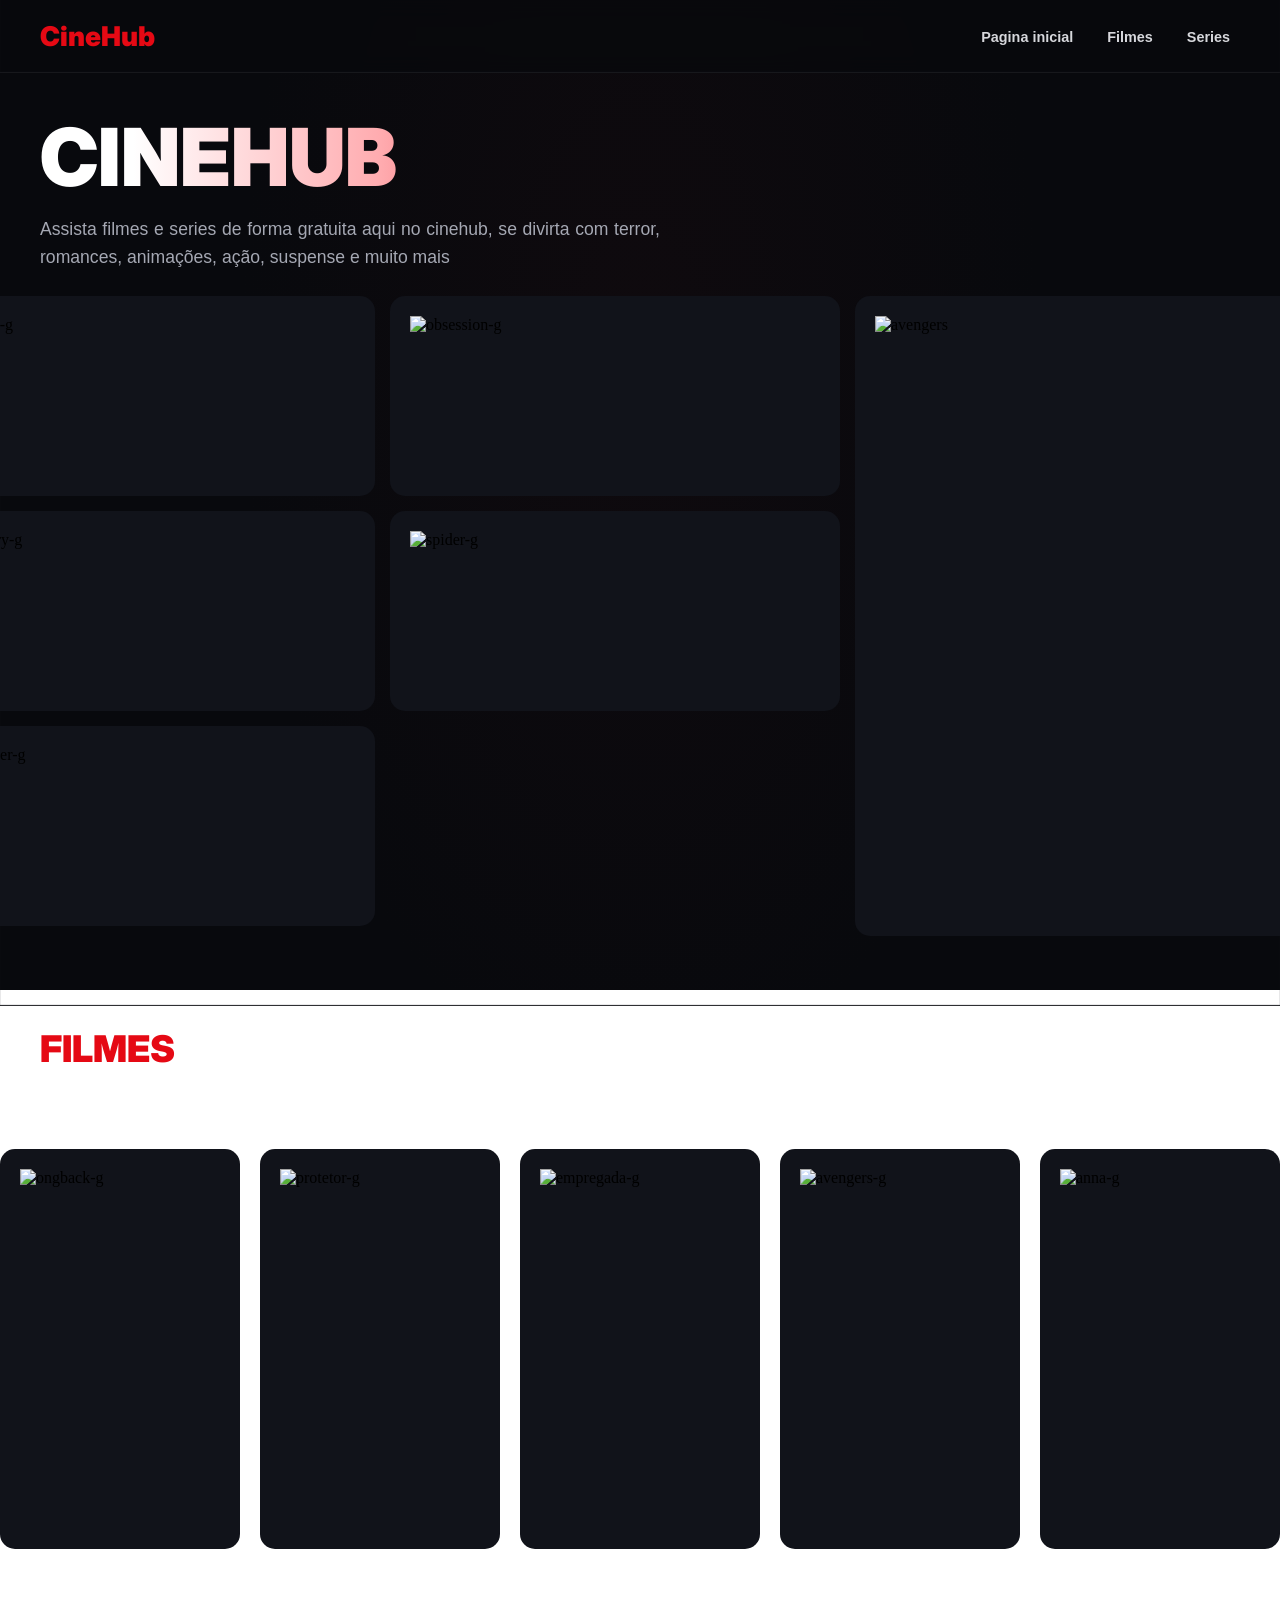
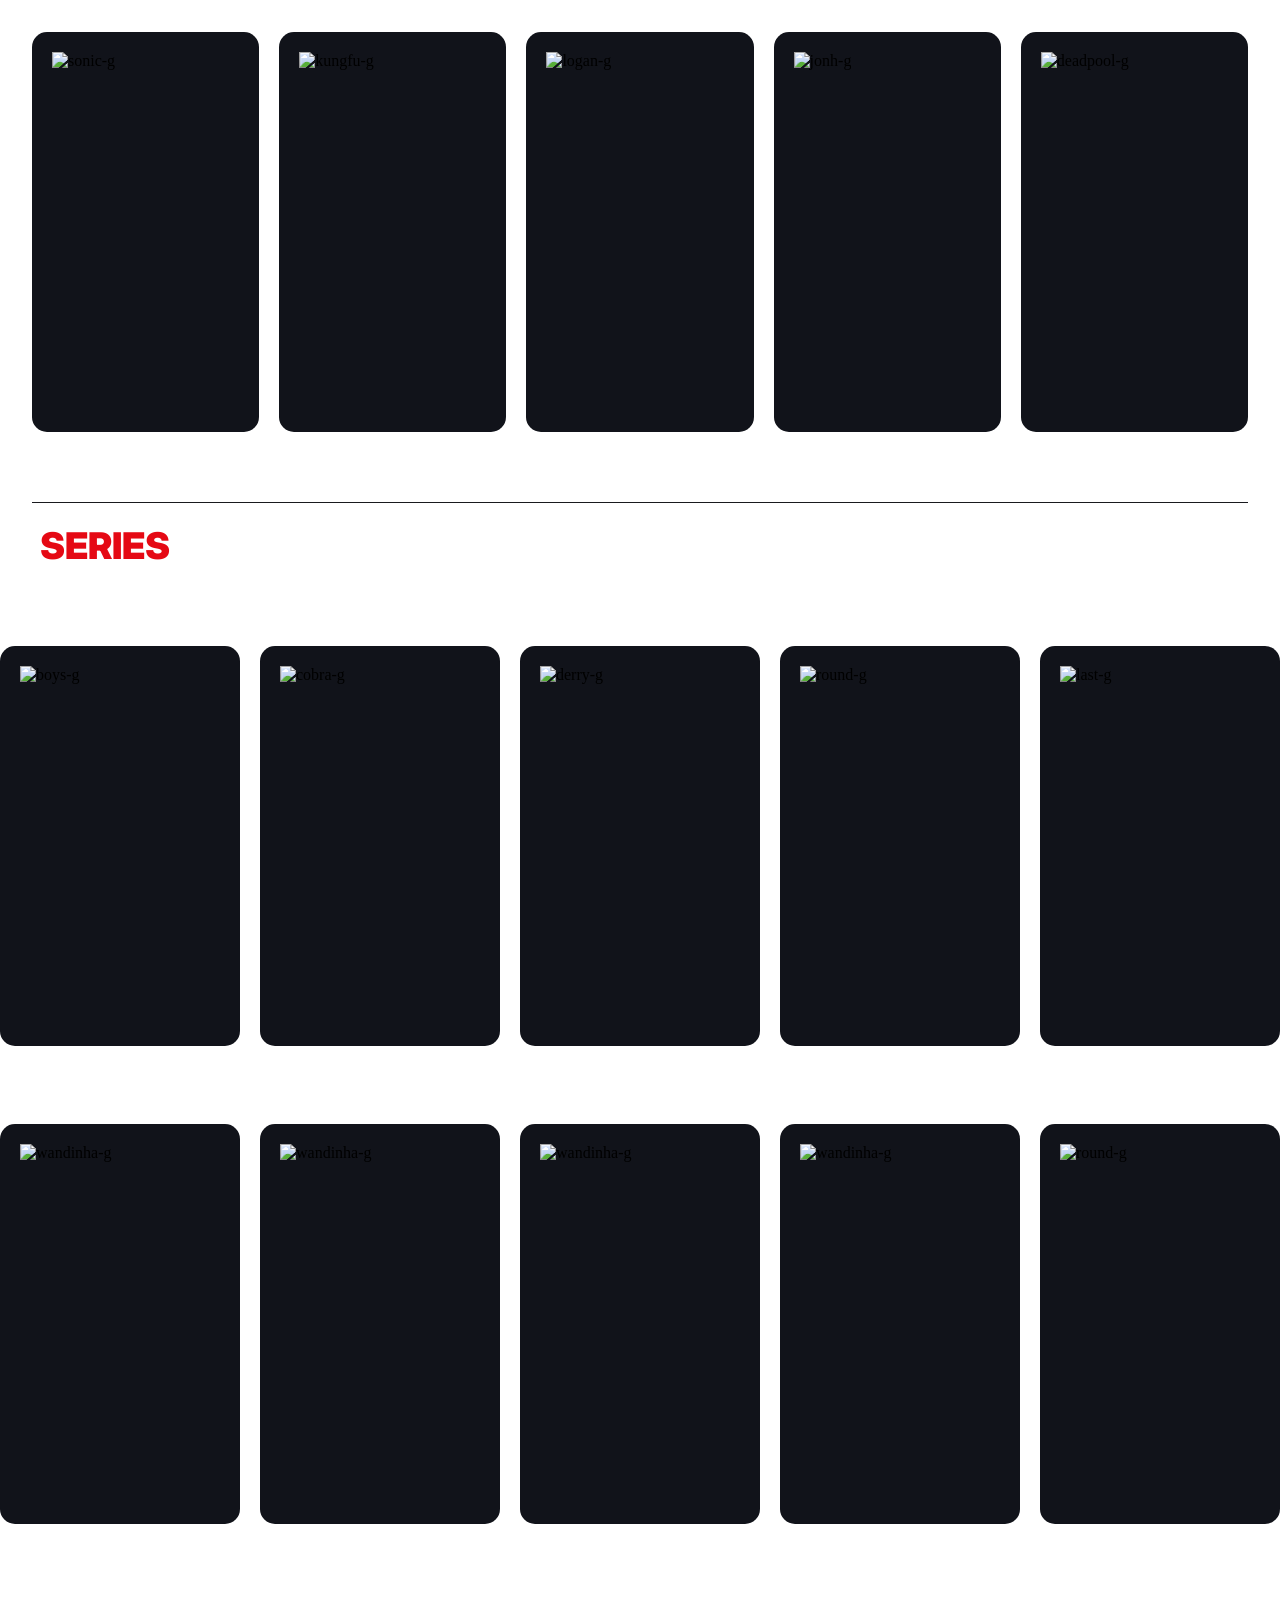
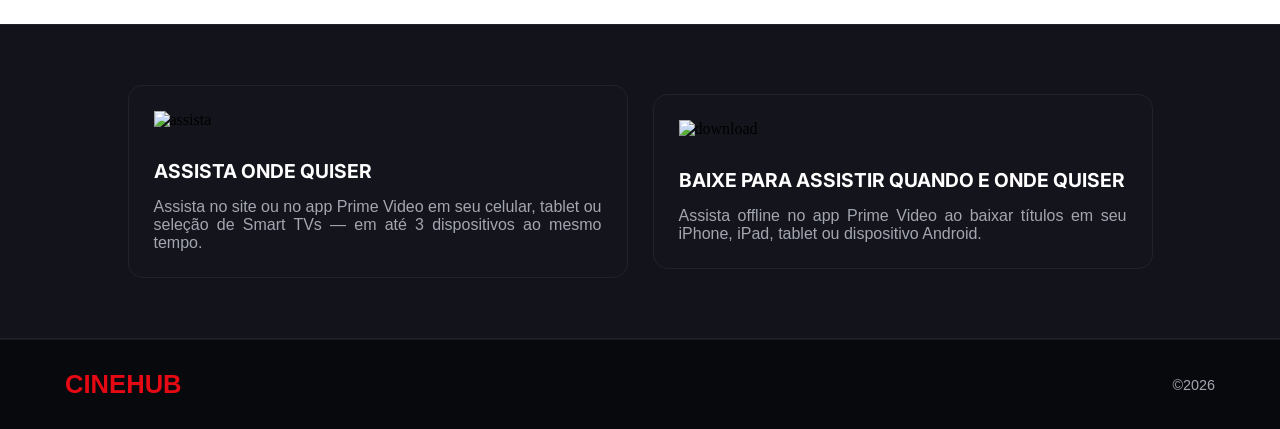
==== index.html @ c5df3b51 "muitos" ====
<!DOCTYPE html>
<html lang="pt-br">
<head>
    <meta charset="UTF-8">
    <meta name="viewport" content="width=device-width, initial-scale=1.0">
    <title>Cinehub | Filmes e Séries</title>
    <link rel="stylesheet" href="estilo/style.css">
</head>
<body>
    <header>
        <div>
            <p>CineHub</p>
            <nav>
                <a href="index.html">Pagina inicial</a>
                <a href="filme/filme.html" target="_blank">Filmes</a>
                <a href="serie/serie.html" target="_blank">Series</a>
            </nav>
        </div>
    </header>

            <div class="contain-ti">
                <h1>CINEHUB</h1>
                <p>Assista filmes e series de forma gratuita aqui no cinehub, se divirta com terror, romances, animações, ação, suspense e muito mais<p>
            </div>

            <div class="ge">

                <div class="imge">
                    <div class="contain-div">
                        <div class="contain-img">
                            
                                <div class="img">
                                    <img src="" alt="spider-g">
                                </div>
        
                                <div class="img">
                                    <img src="" alt="obsession-g">
                                </div>

                        </div>
            
                        <div class="contain-img">

                                <div class="img">
                                    <img src="" alt="it-derry-g">
                                </div>
                                
                                <div class="img">
                                    <img src="" alt="spider-g">
                                </div>
                        </div>

                        <div class="contain-img">

                                <div class="img">
                                    <img src="" alt="stranger-g">
                                </div>

                        </div>
                    </div>
                    
                    <div class="ave">

                            <div class="ave-g">
                                <img src="" alt="avengers">
                            </div>

                    </div>
                </div>
            </div>
        
    <h2 class="titulo">FILMES</h2>
    <h2>NOVOS ADICIONADOS</h2>

    <div class="img-add">
            <div class="zo-img">
                <img src="" alt="ongback-g">
            </div>

            <div class="zo-img">
                    <img src="" alt="protetor-g">
            </div>

            <div class="zo-img">
                    <img src="" alt="empregada-g">
            </div>

            <div class="zo-img">
                    <img src="" alt="avengers-g">
            </div>

            <div class="zo-img">
                    <img src="" alt="anna-g">
            </div>
    </div>

    <h2>MAIS ASSISTIDOS</h2>

    <div class="img-add" id="traco">

            <div class="zo-img">
                <img src="" alt="sonic-g">
            </div>
            
            <div class="zo-img">
                <img src="" alt="kungfu-g">
            </div>

            <div class="zo-img">            
                <img src="" alt="logan-g">
            </div>

            <div class="zo-img">
                <img src="" alt="jonh-g">
            </div>

            <div class="zo-img">            
                <img src="" alt="deadpool-g">
            </div>

    </div>

    <h2 class="titulo">SERIES</h2>

    <h2>NOVOS ADICIONADOS</h2>

    <div class="img-add">

            <div class="zo-img">
                <img src="" alt="boys-g">
            </div>
            
            <div class="zo-img">
                <img src="" alt="cobra-g">
            </div>

            <div class="zo-img">
                <img src="" alt="derry-g"">
            </div>
            
            <div class="zo-img">
                <img src="" alt="round-g">
            </div>

            <div class="zo-img">
                <img src="" alt="last-g">
            </div>
       
    </div>

    <h2>MAIS ASSISTIDOS</h2>

    <div class="img-add">

            <div class="zo-img">            
                <img src="" alt="wandinha-g">
            </div>

            <div class="zo-img">
                <img src="" alt="wandinha-g">
            </div>

            <div class="zo-img">            
                    <img src="" alt="wandinha-g">
            </div>

            <div class="zo-img">
                    <img src="" alt="wandinha-g">
            </div>

            <div class="zo-img">
                    <img src="" alt="round-g">
            </div>

    </div>
        <div class="ge-info">
            <div class="div-info">
                <img src="" alt="assista">
            
                <h2>ASSISTA ONDE QUISER</h2>
                <p>Assista no site ou no app Prime Video em seu celular, tablet ou seleção de Smart TVs — em até 3 dispositivos ao mesmo tempo.</p>
            </div>

            <div class="div-info">
                <img src="" alt="download">

                <h2>BAIXE PARA ASSISTIR QUANDO E ONDE QUISER</h2>
                <p>Assista offline no app Prime Video ao baixar títulos em seu iPhone, iPad, tablet ou dispositivo Android.</p>
            </div>
        </div>

    <footer>
        <p>CINEHUB</p>
        <p class="copy">&copy;2026</p>
    </footer>
    </body>
    </html>
---- estilo/style.css ----
@charset "utf";

@import url('https://fonts.googleapis.com/css2?family=Inter:wght@400;500;600;700;800;900&display=swap');

@font-face{
    font-family: "Demo";
    src: url(../fontes/WOX-Striped_Triple_Demo.otf) format(opentype);
    font-weight: bold;
    font-style: normal;
}

:root{
    --cor1: #FFFFFF;
    --cor2: #00000081;
    --cor3: #E50914;
    --cor4: #08090D;
    --cor5: #d6d7dc;;
    --cor6: #08090D;
    --cor7: #191A1E;
    --cor9: #0F0A0E;
    --cor10: #FFABAF;
    --cor11: #A5A8B3;
    --cor12: #11131A;
    --cor13: #08090de6;
    --cor14: #12131B;
    --cor15: #14151C;
    --cor16: #A3A6B0;
    --cor17: #ffffff0f;
    

    --font-inter: 'Inter';
    --font-padrao: Arial, Helvetica, sans-serif;
}

*{
    margin: 0px;
    padding: 0px;
    box-sizing: border-box;
}

body{
    position: relative;
    cursor: pointer;
}

body::before {
    content: "";
    inset: -10%;
    z-index: -1;
    position: fixed;
    background-image: radial-gradient(400px 70% at 50% 40% ,var(--cor9), var(--cor4));
}

header{
    position: sticky;
    top: 0;
    z-index: 100;
    backdrop-filter: blur(10px);
    box-shadow: inset 0px -1px 1px var(--cor7);
    background-color: var(--cor13);
    padding: 20px;
    animation: down 2s ease forwards;
}

@keyframes down {
    0% {
        transform: translateY(-100%);
    }

    100% {
        transform: translateY(1);
    }
}

header div{
    display: flex;
    align-items: center;
    justify-content: flex-start;
}

header p{
    color: var(--cor3);
    font-family: var(--font-inter);
    font-size: 1.7em;
    font-weight: 900;
    margin-left: 20px;
}

nav {
    margin-left: auto;
}

nav a{
    position: relative;
    color: var(--cor5);
    font-family: var(--font-padrao);
    font-size: 0.9em;
    font-weight: bold;
    text-decoration: none;
    padding-bottom: 10px;
    margin-right: 30px;
}

nav a:hover {
    color: var(--cor3);
}

nav a::after {
    position: absolute;
    content: "";
    width: 0;
    height: 1px;
    border: 0;
    bottom: 0;
    left: 0;
    background-color: var(--cor3);
    transition: width 0.3s ease;
}

nav a:hover::after{
    width: 100%;
}

@media (max-width: 600px) {
    header {
        padding: 10px;
    }
    header div {
        flex-direction: column;
        gap: 10px;
    }

    header p {
        margin-left: 0;
        font-size: 1.4em;
    }

    header nav {
        margin: auto;
        display: flex;
        gap: 25px;
        border-bottom: 1px solid var(--cor16);
    }

    header nav a {
        margin-right: 0;
    }

    header nav a::after {
        content: none;
        transition: none;
    }

    header nav a:hover {
        color: var(--cor5);
    }
}

.contain-ti{
    margin-top: 35px;
    margin-left: 40px;
    margin-right: 50px;
    margin-bottom: 25px;
    max-width: 500px;
    max-width: 620px;
    max-height: 400px;
    animation: left 2s ease forwards;
}

@keyframes left {
    0% {
        transform: translateX(-50%);
        opacity: 0;
    }

    100% {
        transform: translateX(1);
        opacity: 1;
    }
}

.contain-ti h1{
    color: var(--cor1);
    font-family: var(--font-inter);
    font-size: 5em;
    font-weight: 900;
    background-image: linear-gradient(to right, var(--cor1) 15%, var(--cor10) 55%, var(--cor3));
    -webkit-background-clip: text;
    background-clip: text;
    color: transparent;
    margin-bottom: 10px;
}

.contain-ti p{
    color: var(--cor11);
    font-family: var(--font-padrao);
    font-size: 1.1em;
    line-height: 1.6em;
    text-align: justify;
}

@media (max-width: 600px) {
    .contain-ti {
        width: 100%;
        padding-top: 25px;
        padding-bottom: 30px;
        padding-left: 15px;
        padding-right: 15px;
        margin: 0;
    }

    .contain-ti h1 {
        font-size: 2.4em;
        background-image: linear-gradient(to right, var(--cor1) 0%, var(--cor10) 30%, var(--cor3));
    }

    .contain-ti p {
        font-size: 1em;
    }
}

.ge{
    display: flex;
    justify-content: center;
    padding-bottom: 70px;
    box-shadow: inset 0px -1px 1px var(--cor7);
}

.imge{
    align-items: flex-start;
    display: flex;
    gap: 15px;
    background-color: transparent;
}

.contain-div {
    display: flex;
    flex-direction: column;
    gap: 15px;
}

.contain-img{
    display: flex;   
    gap: 15px;
}

.contain-img .img {
    background-color: var(--cor12);
    width: 450px;
    height: 200px;
    border-radius: 15px;
    padding: 20px;
}

.ave-g {
    background-color: var(--cor12);
    width: 500px;
    height: 640px;
    border-radius: 15px;
    padding: 20px;
}

@media (max-width: 600px) {
    .ge {
        display: flex;
        justify-content: center;
    }

    .imge {
        align-items: center;
        justify-content: center;
        flex-direction: column;
        gap: 15px;
    }

    .contain-div {
        gap: 10px;
    }

    .contain-img {
        gap: 10px;
    }

    .contain-img .img {
        width: 220px;
    }

    .ave-g {
        width: 450px;
        height: 270px;
    }
}

.titulo{
    color: var(--cor3);
    font-family: var(--font-inter);
    font-size: 2.3em;
    font-weight: 900;
    margin-top: 20px;
    margin-right: 20px;
    margin-left: 40px;
}

h2{
    color: var(--cor1);
    font-family: var(--font-inter);
    font-size: 1.7em;
    margin-top: 25px;
    margin-bottom: 0px;
    margin-left: 40px;
}

.img-add{
    display: flex;
    justify-content: center;
    gap: 20px;
    margin-top: 20px;
}

.uni {
    justify-content: flex-start;
    margin-left: 45px;
    margin-right: 45px;
    padding-bottom: 50px;
}

#traco {
    width: 95%;
    margin: auto;
    border-bottom: 1px solid var(--cor7);
    padding-top: 25px;
    padding-bottom: 70px;
}

.zo-img {
    background-color: var(--cor12);
    width: 270px;
    height: 400px;
    border-radius: 15px;
    padding: 20px;
    transition: transform 0.3s ease;
}

.zo-img:hover {
    transform: translate(0%, -2%) scale(102%);
    box-shadow: 0px 0px 15px var(--cor2);
}

.ge-info{
    background-color: var(--cor14);
    display: flex;
    flex-wrap: nowrap;
    align-items: center;
    justify-content: center;
    gap: 25px;
    margin-top: 100px;
    padding-top: 60px;
    padding-bottom: 60px;
    border-top: 1px solid var(--cor17);
    border-bottom: 1px solid var(--cor17);
}

.div-info{
    background-color: var(--cor15);
    display: block;
    width: 500px;
    border: 1.5px solid var(--cor17);
    border-radius: 15px;
    padding: 25px;
}

.div-info img{
    display: block;
    margin: auto;
}

.div-info  h2{
    color: var(--cor1);
    font-family: var(--font-inter);
    font-size: 1.2em;
    text-align: left;
    margin-top: 30px;
    margin-bottom: 15px;
    margin-left: 0px;
}

.div-info p{
    color: var(--cor16);
    font-family: var(--font-padrao);
    text-align: justify;
}

@media (max-width: 600px) {
    .titulo {
        font-size: 1.5em;
        margin-left: 15px;
    }

    h2 {
        font-size: 1.2em;
        margin-left: 15px;
    }

    .rolagem {
        display: flex;
        gap: 20px;
        justify-content: flex-start;
        overflow-x: auto;
        scrollbar-width: none;
        margin-left: 20px;
        margin-right: 20px;
    }

    .zo-img {
        width: 220px;
        height: 350px;
        transition: none;
        flex-shrink: 0;
    }

    .zo-img:hover {
        transform: none;
        box-shadow: none;
    }

    .ge-info {
        flex-direction: column;
        padding-top: 40px;
        padding-bottom: 40px;
        gap: 15px;
    }

    .div-info {
        width: 100%;
        border-radius: 0;
    }

    .uni {
        margin-left: 0;
        margin-right: 0;
    }
}

footer{
    background-color: var(--cor6);
    border-top: 1px solid var(--cor7);
    display: flex;
    align-items: center;
    padding: 30px;
    padding-left: 65px;
    padding-right: 65px;
}

footer p{
    color: var(--cor3);
    text-align: left;
    font-family: var(--font-padrao);
    font-weight: 900;
    font-size: 1.6em;
}

footer .copy{
    color: var(--cor16);
    font-weight: normal;
    font-size: 0.9em;
    margin-left: auto;
}
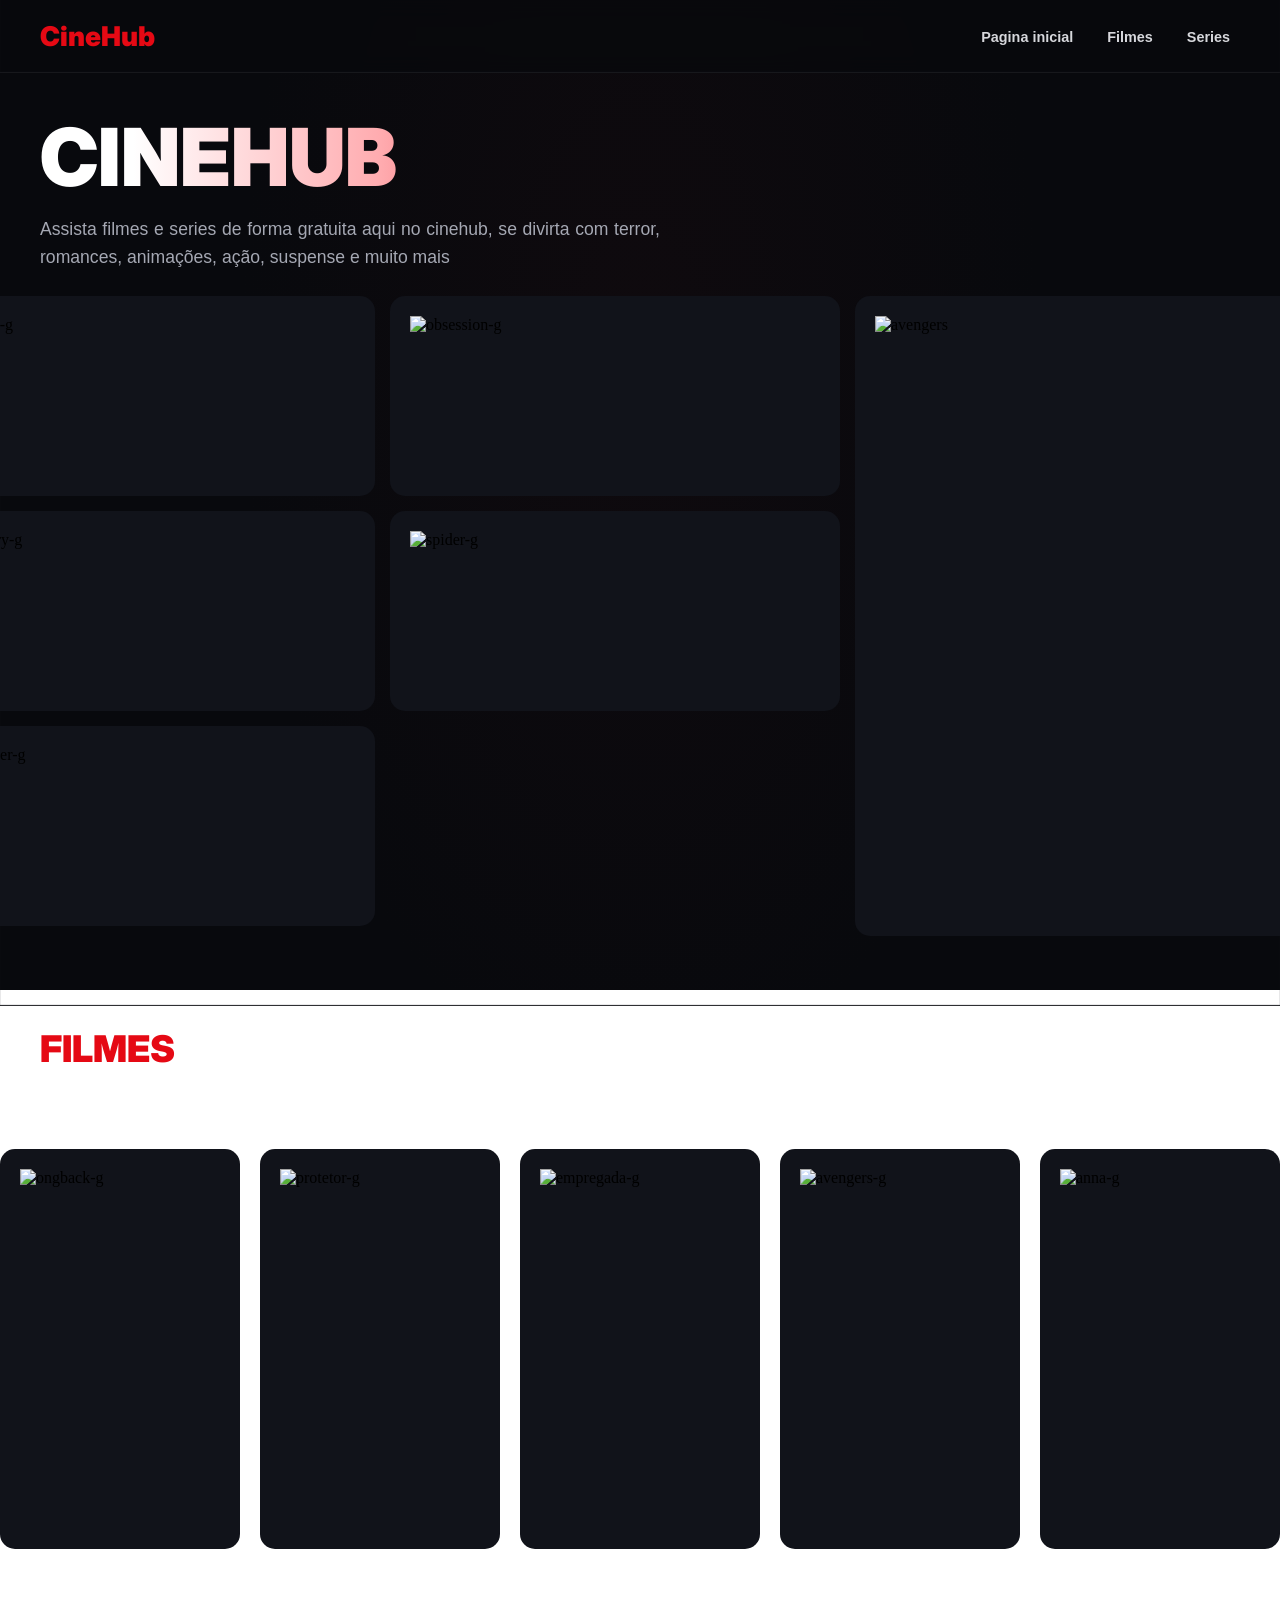
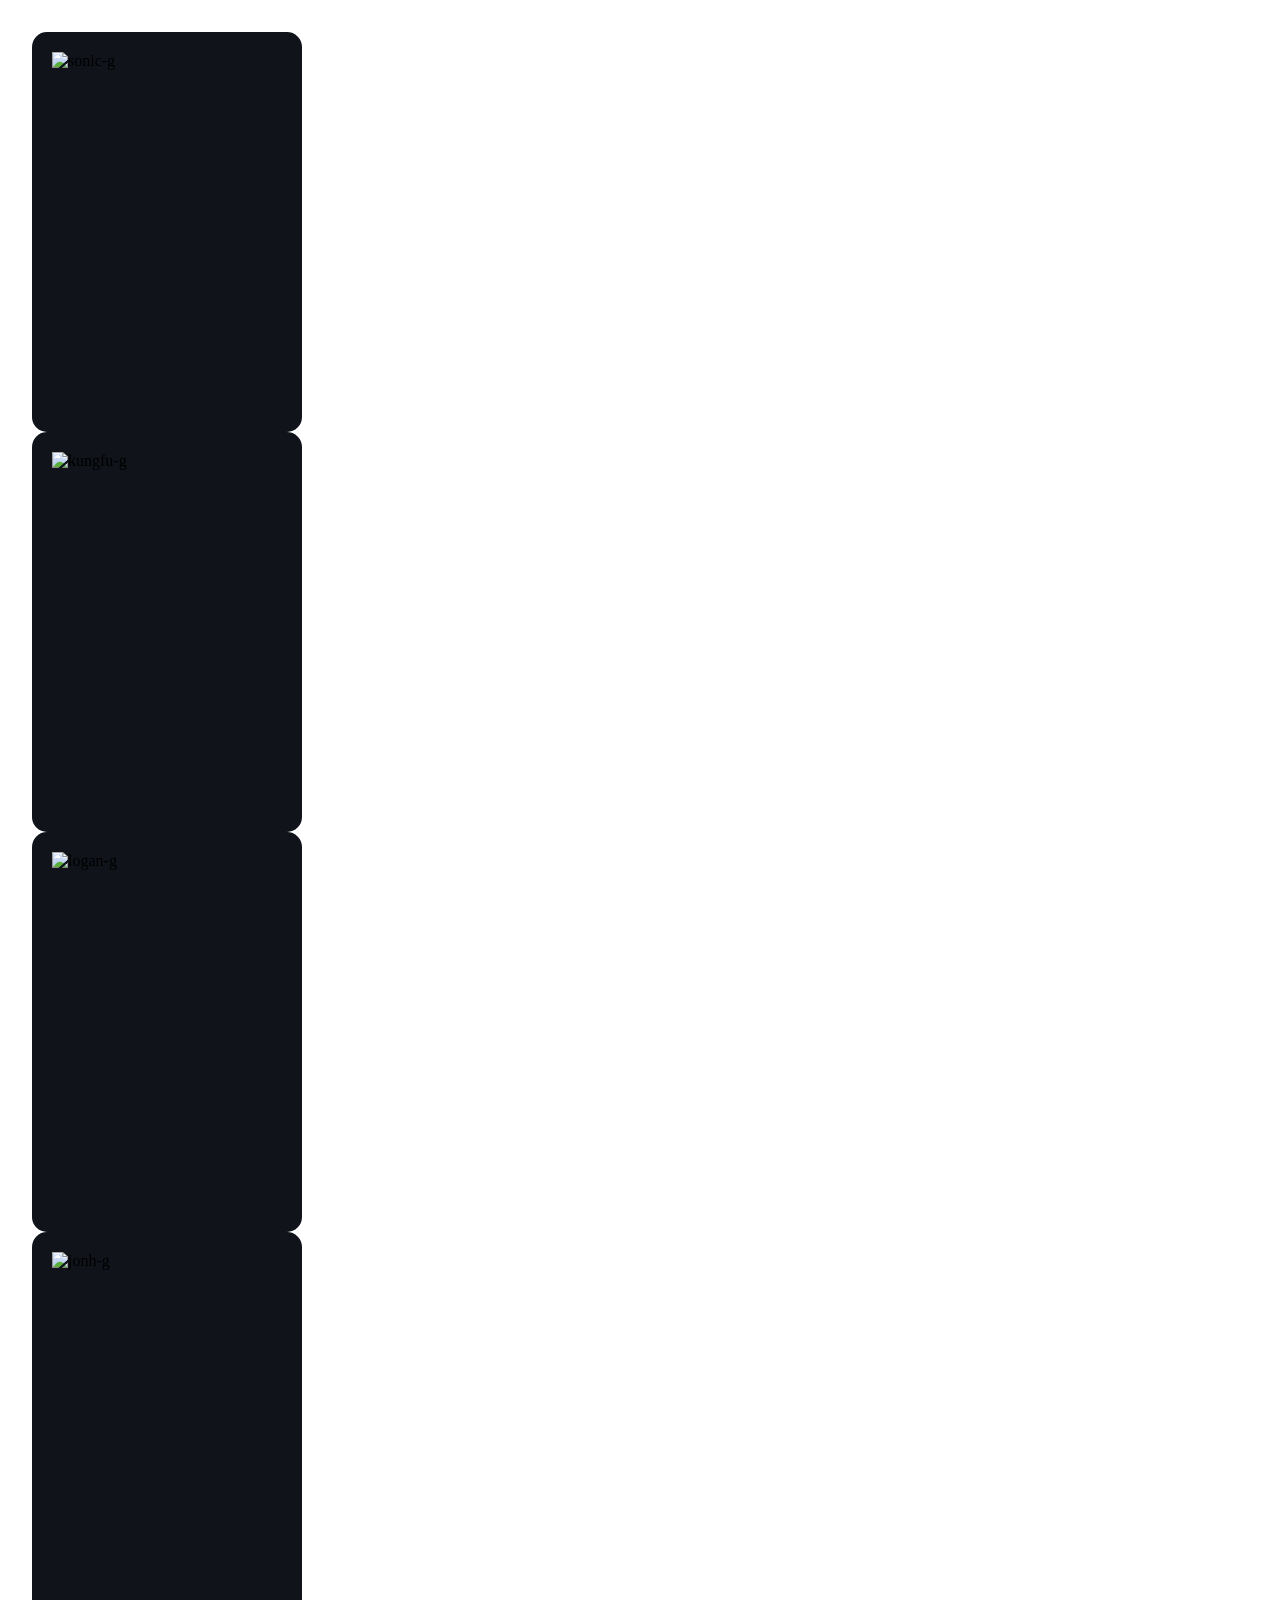
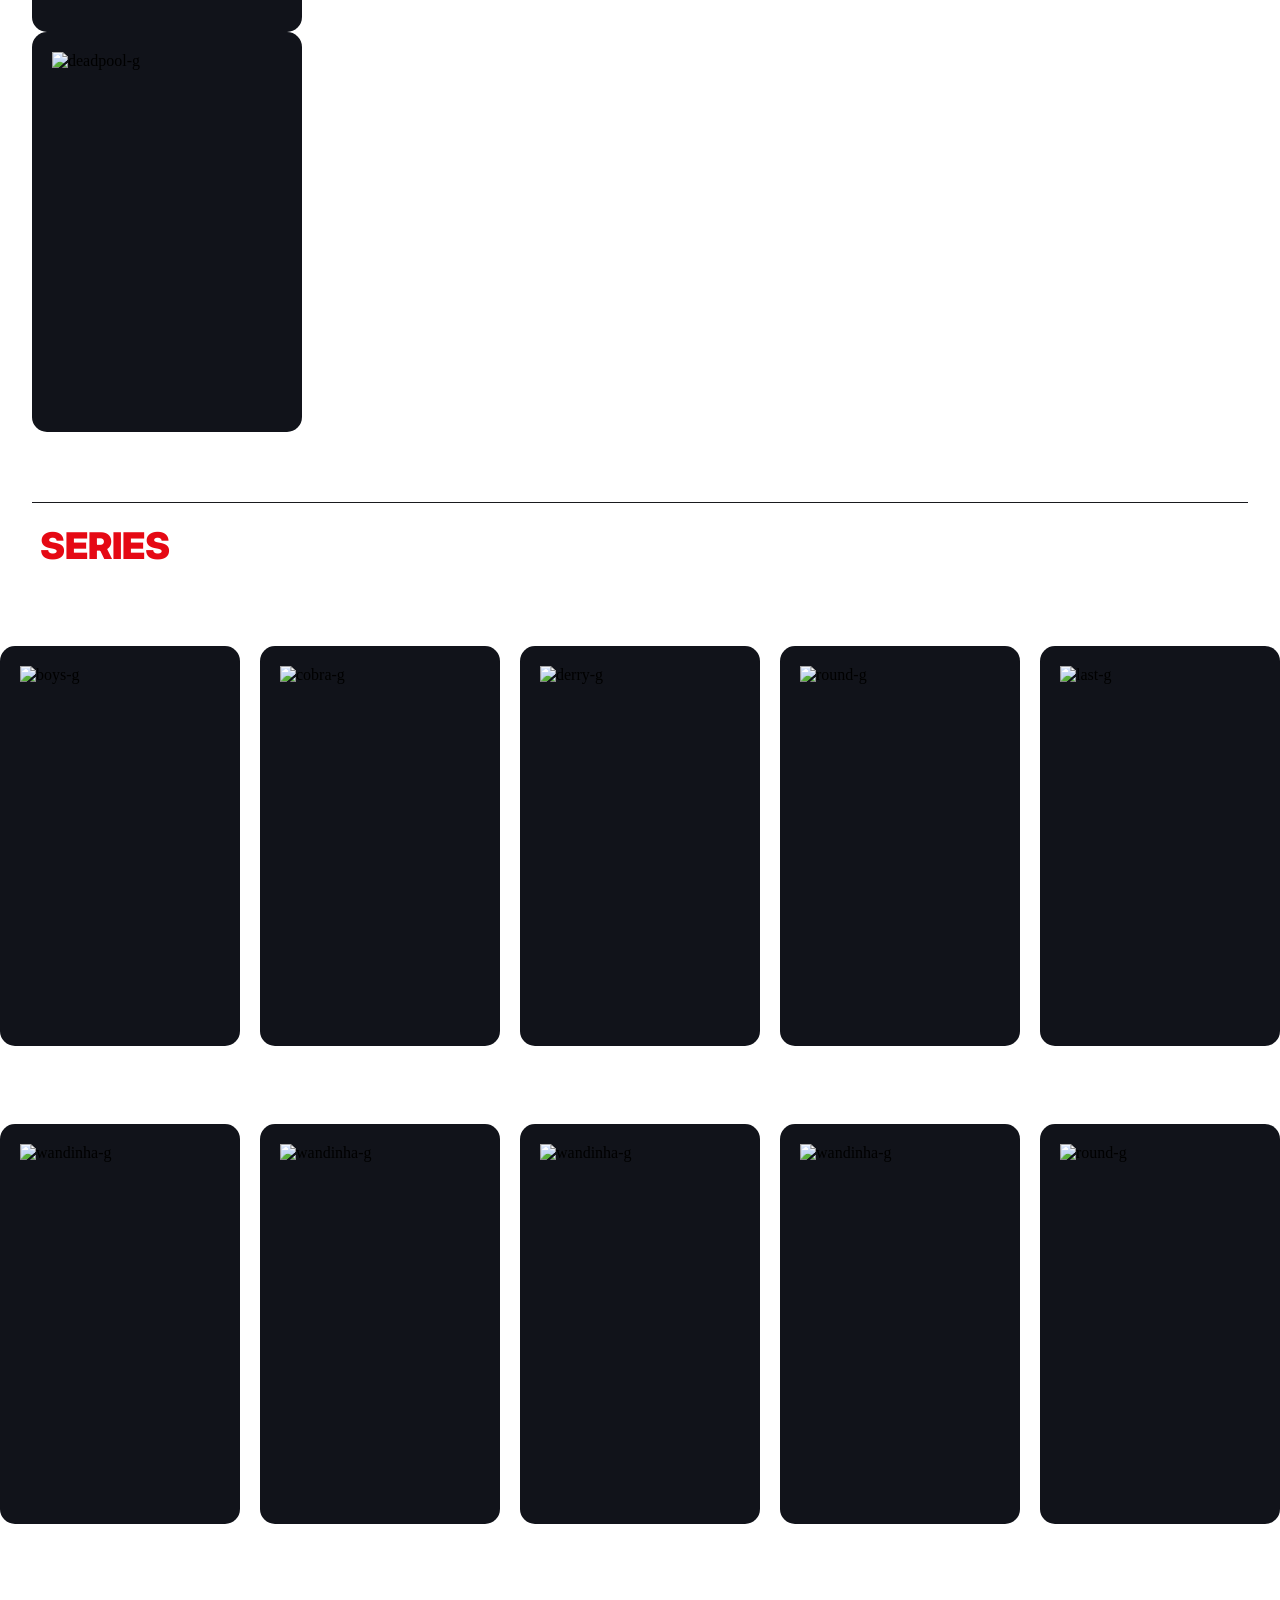
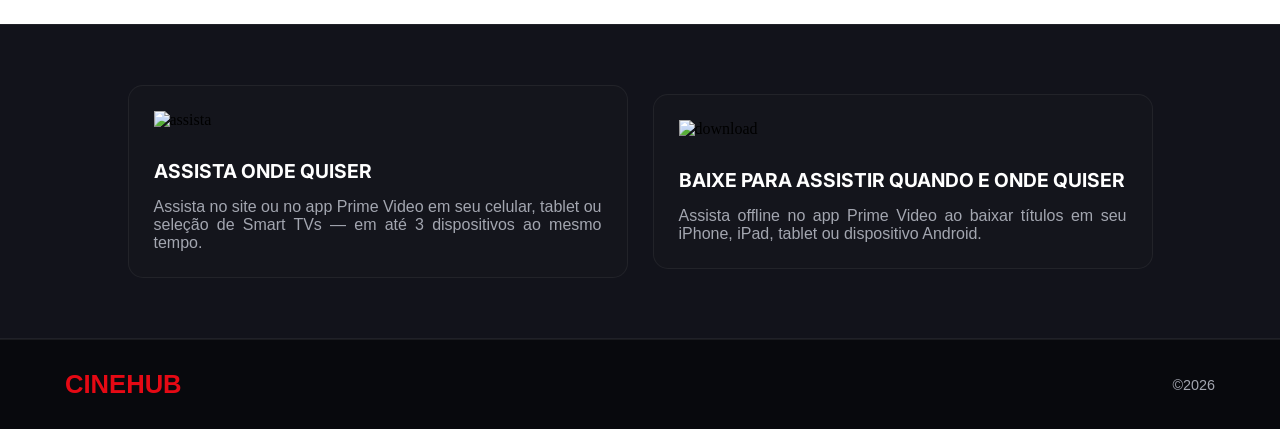
==== commit 6f047189: "rolagem" ====
--- a/index.html
+++ b/index.html
@@ -72,105 +72,103 @@
     <h2 class="titulo">FILMES</h2>
     <h2>NOVOS ADICIONADOS</h2>
 
-    <div class="img-add">
-            <div class="zo-img">
-                <img src="" alt="ongback-g">
-            </div>
+    <section class="rolagem">
+        <div class="img-add">
+                <div class="zo-img">
+                    <img src="" alt="ongback-g">
+                </div>
 
-            <div class="zo-img">
-                    <img src="" alt="protetor-g">
-            </div>
+                <div class="zo-img">
+                        <img src="" alt="protetor-g">
+                </div>
 
-            <div class="zo-img">
-                    <img src="" alt="empregada-g">
-            </div>
+                <div class="zo-img">
+                        <img src="" alt="empregada-g">
+                </div>
 
-            <div class="zo-img">
-                    <img src="" alt="avengers-g">
-            </div>
+                <div class="zo-img">
+                        <img src="" alt="avengers-g">
+                </div>
 
-            <div class="zo-img">
-                    <img src="" alt="anna-g">
-            </div>
-    </div>
+                <div class="zo-img">
+                        <img src="" alt="anna-g">
+                </div>
+        </div>
+    </section>
 
     <h2>MAIS ASSISTIDOS</h2>
 
-    <div class="img-add" id="traco">
+    <section class="rolagem
+        <div class="img-add" id="traco">
+                <div class="zo-img">
+                    <img src="" alt="sonic-g">
+                </div>
+        
+                <div class="zo-img">
+                    <img src="" alt="kungfu-g">
+                </div>
 
-            <div class="zo-img">
-                <img src="" alt="sonic-g">
-            </div>
-            
-            <div class="zo-img">
-                <img src="" alt="kungfu-g">
-            </div>
+                <div class="zo-img">
+                    <img src="" alt="logan-g">
+                </div>
 
-            <div class="zo-img">            
-                <img src="" alt="logan-g">
-            </div>
+                <div class="zo-img">
+                    <img src="" alt="jonh-g">
+                </div>
 
-            <div class="zo-img">
-                <img src="" alt="jonh-g">
-            </div>
-
-            <div class="zo-img">            
-                <img src="" alt="deadpool-g">
-            </div>
-
-    </div>
+                <div class="zo-img">
+                    <img src="" alt="deadpool-g">
+                </div>
+        </div>
+    </section>
 
     <h2 class="titulo">SERIES</h2>
 
     <h2>NOVOS ADICIONADOS</h2>
 
-    <div class="img-add">
-
-            <div class="zo-img">
-                <img src="" alt="boys-g">
-            </div>
-            
-            <div class="zo-img">
-                <img src="" alt="cobra-g">
-            </div>
-
-            <div class="zo-img">
-                <img src="" alt="derry-g"">
-            </div>
-            
-            <div class="zo-img">
-                <img src="" alt="round-g">
-            </div>
-
-            <div class="zo-img">
-                <img src="" alt="last-g">
-            </div>
-       
-    </div>
+    <section class="rolagem">
+        <div class="img-add">
+                <div class="zo-img">
+                    <img src="" alt="boys-g">
+                </div>
+        
+                <div class="zo-img">
+                    <img src="" alt="cobra-g">
+                </div>
+                <div class="zo-img">
+                    <img src="" alt="derry-g"">
+                </div>
+        
+                <div class="zo-img">
+                    <img src="" alt="round-g">
+                </div>
+                <div class="zo-img">
+                    <img src="" alt="last-g">
+                </div>
+        
+        </div>
+    </section>
 
     <h2>MAIS ASSISTIDOS</h2>
 
-    <div class="img-add">
-
-            <div class="zo-img">            
-                <img src="" alt="wandinha-g">
-            </div>
-
-            <div class="zo-img">
-                <img src="" alt="wandinha-g">
-            </div>
-
-            <div class="zo-img">            
+    <section class="rolagem">
+        <div class="img-add">
+                <div class="zo-img">
                     <img src="" alt="wandinha-g">
-            </div>
-
-            <div class="zo-img">
+                </div>
+                <div class="zo-img">
                     <img src="" alt="wandinha-g">
-            </div>
-
-            <div class="zo-img">
-                    <img src="" alt="round-g">
-            </div>
+                </div>
+                <div class="zo-img">
+                        <img src="" alt="wandinha-g">
+                </div>
+                <div class="zo-img">
+                        <img src="" alt="wandinha-g">
+                </div>
+                <div class="zo-img">
+                        <img src="" alt="round-g">
+                </div>
+    </section>
 
     </div>
         <div class="ge-info">
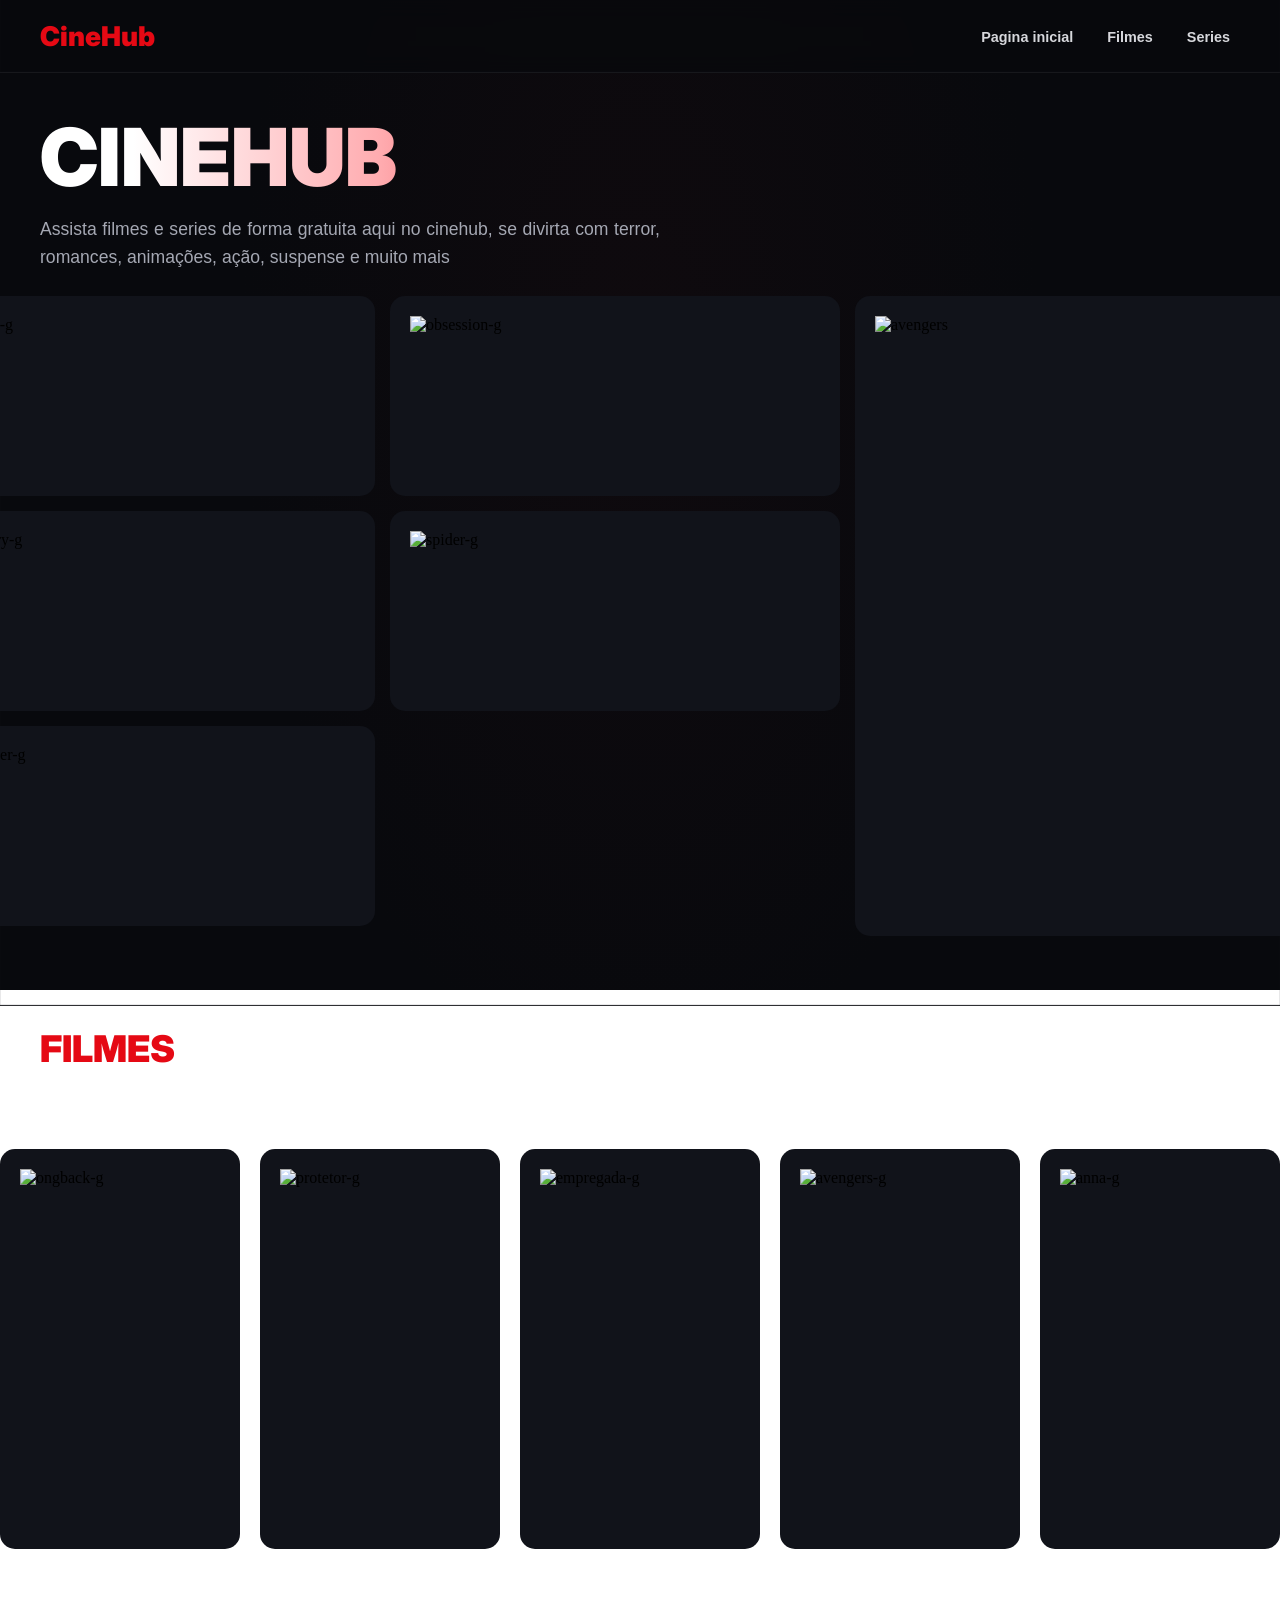
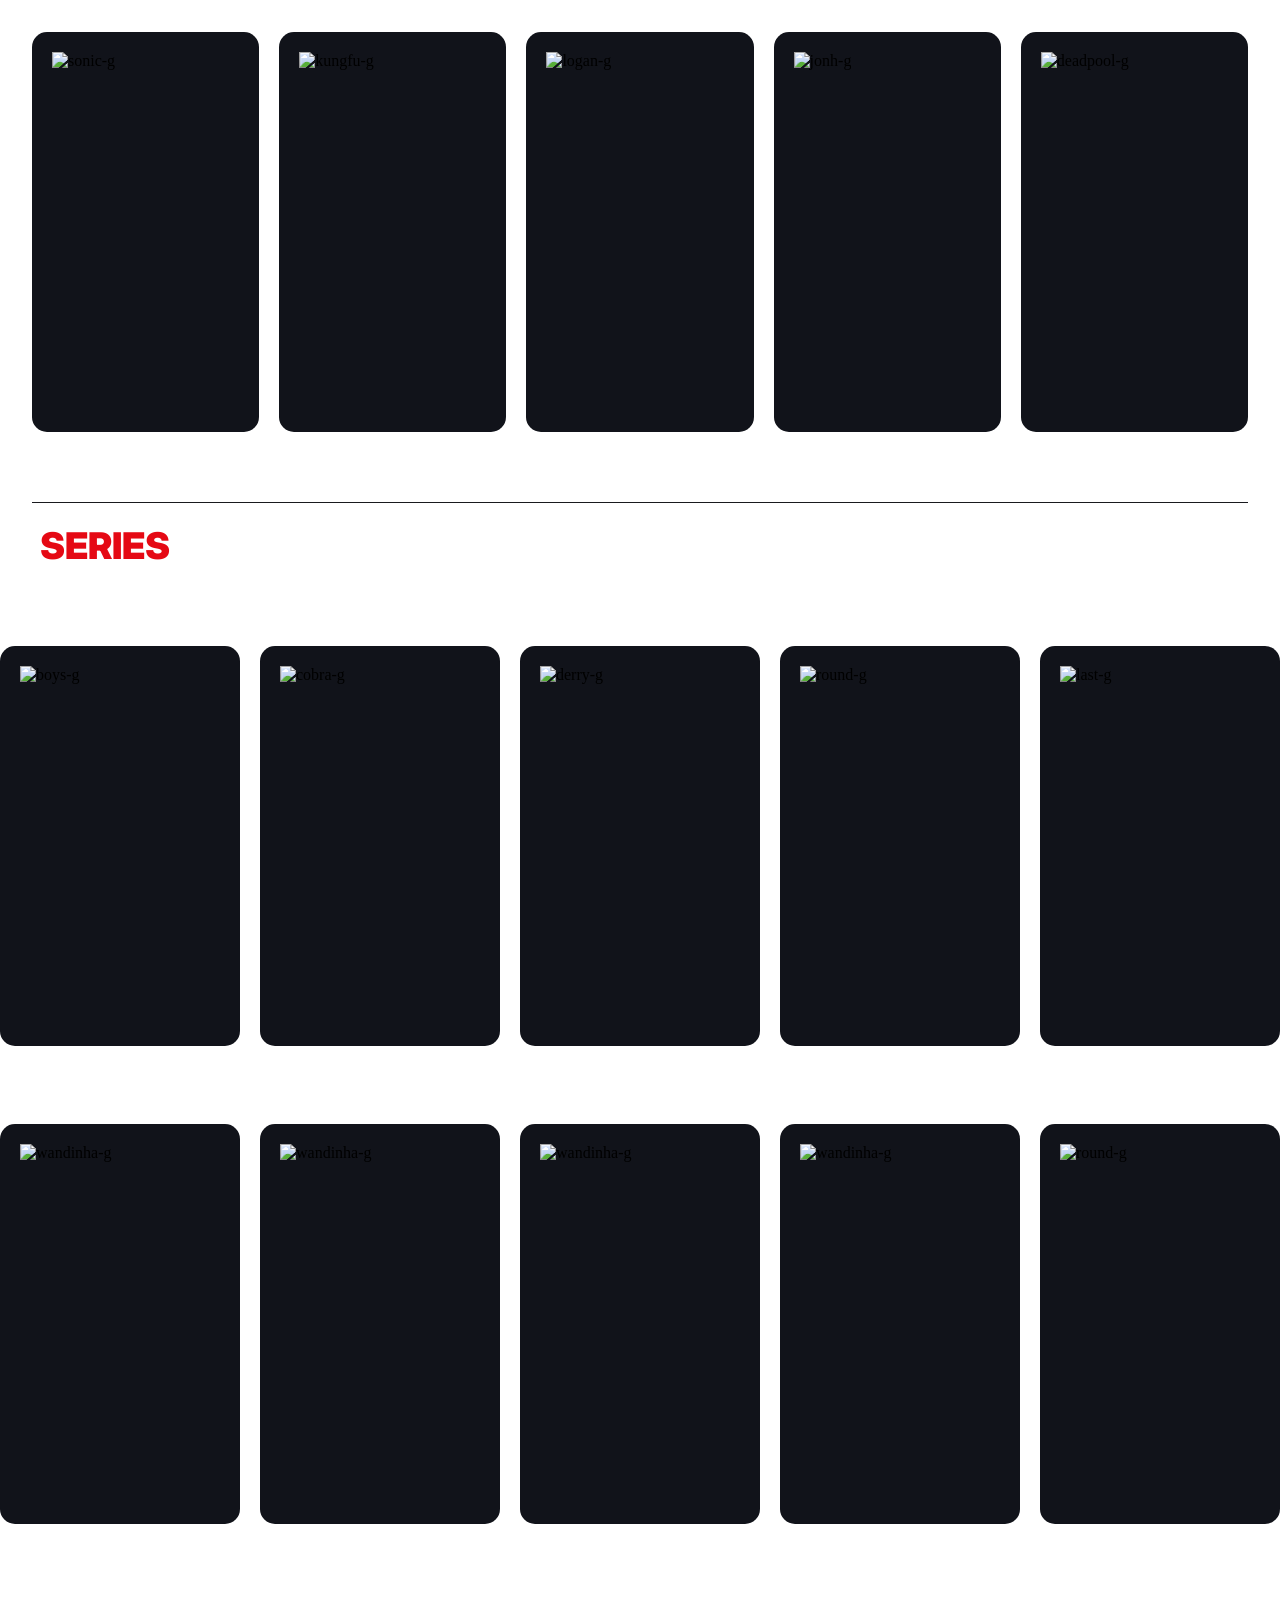
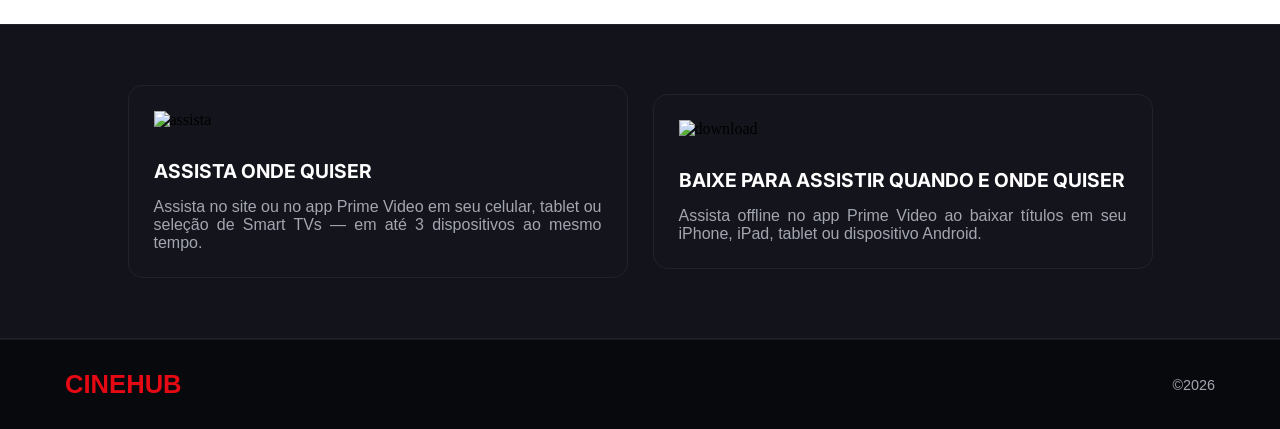
==== commit a078008a: "rolagem" ====
--- a/index.html
+++ b/index.html
@@ -98,7 +98,7 @@
 
     <h2>MAIS ASSISTIDOS</h2>
 
-    <section class="rolagem
+    <section class="rolagem">
         <div class="img-add" id="traco">
                 <div class="zo-img">
                     <img src="" alt="sonic-g">
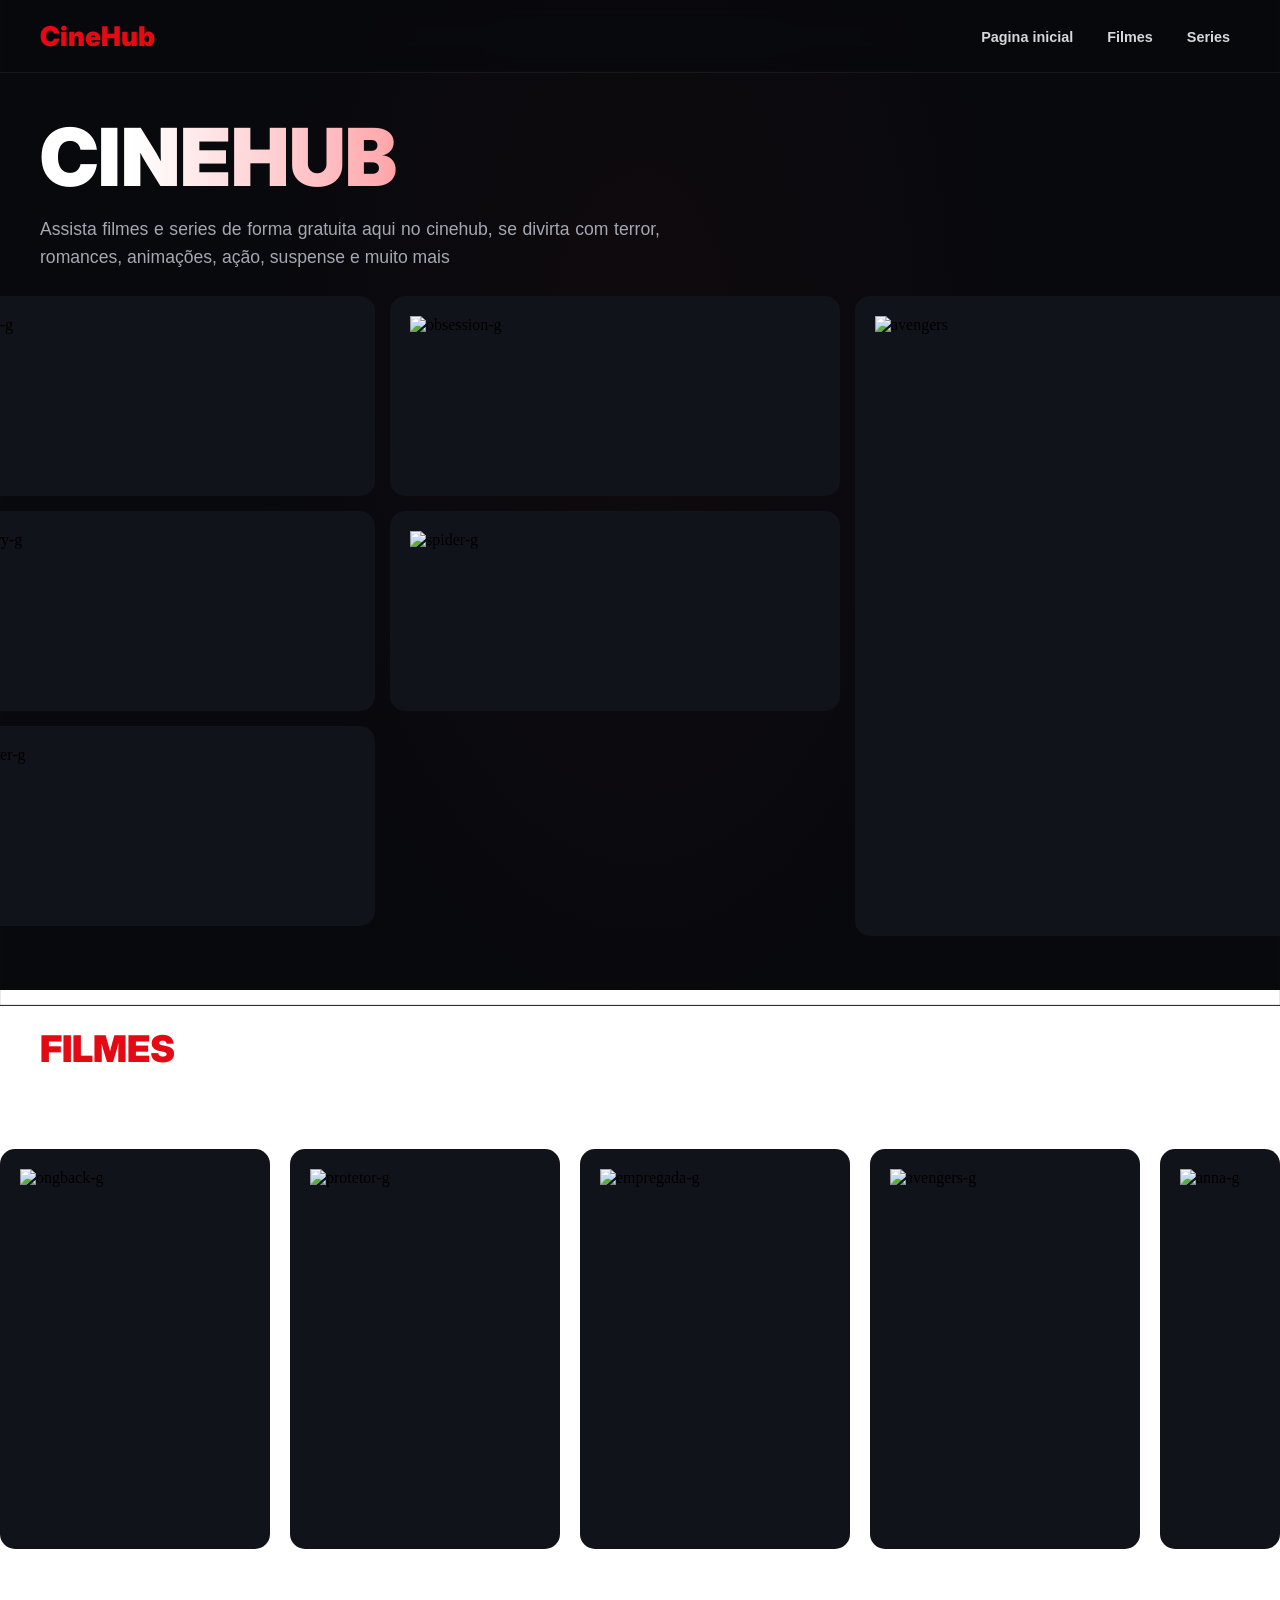
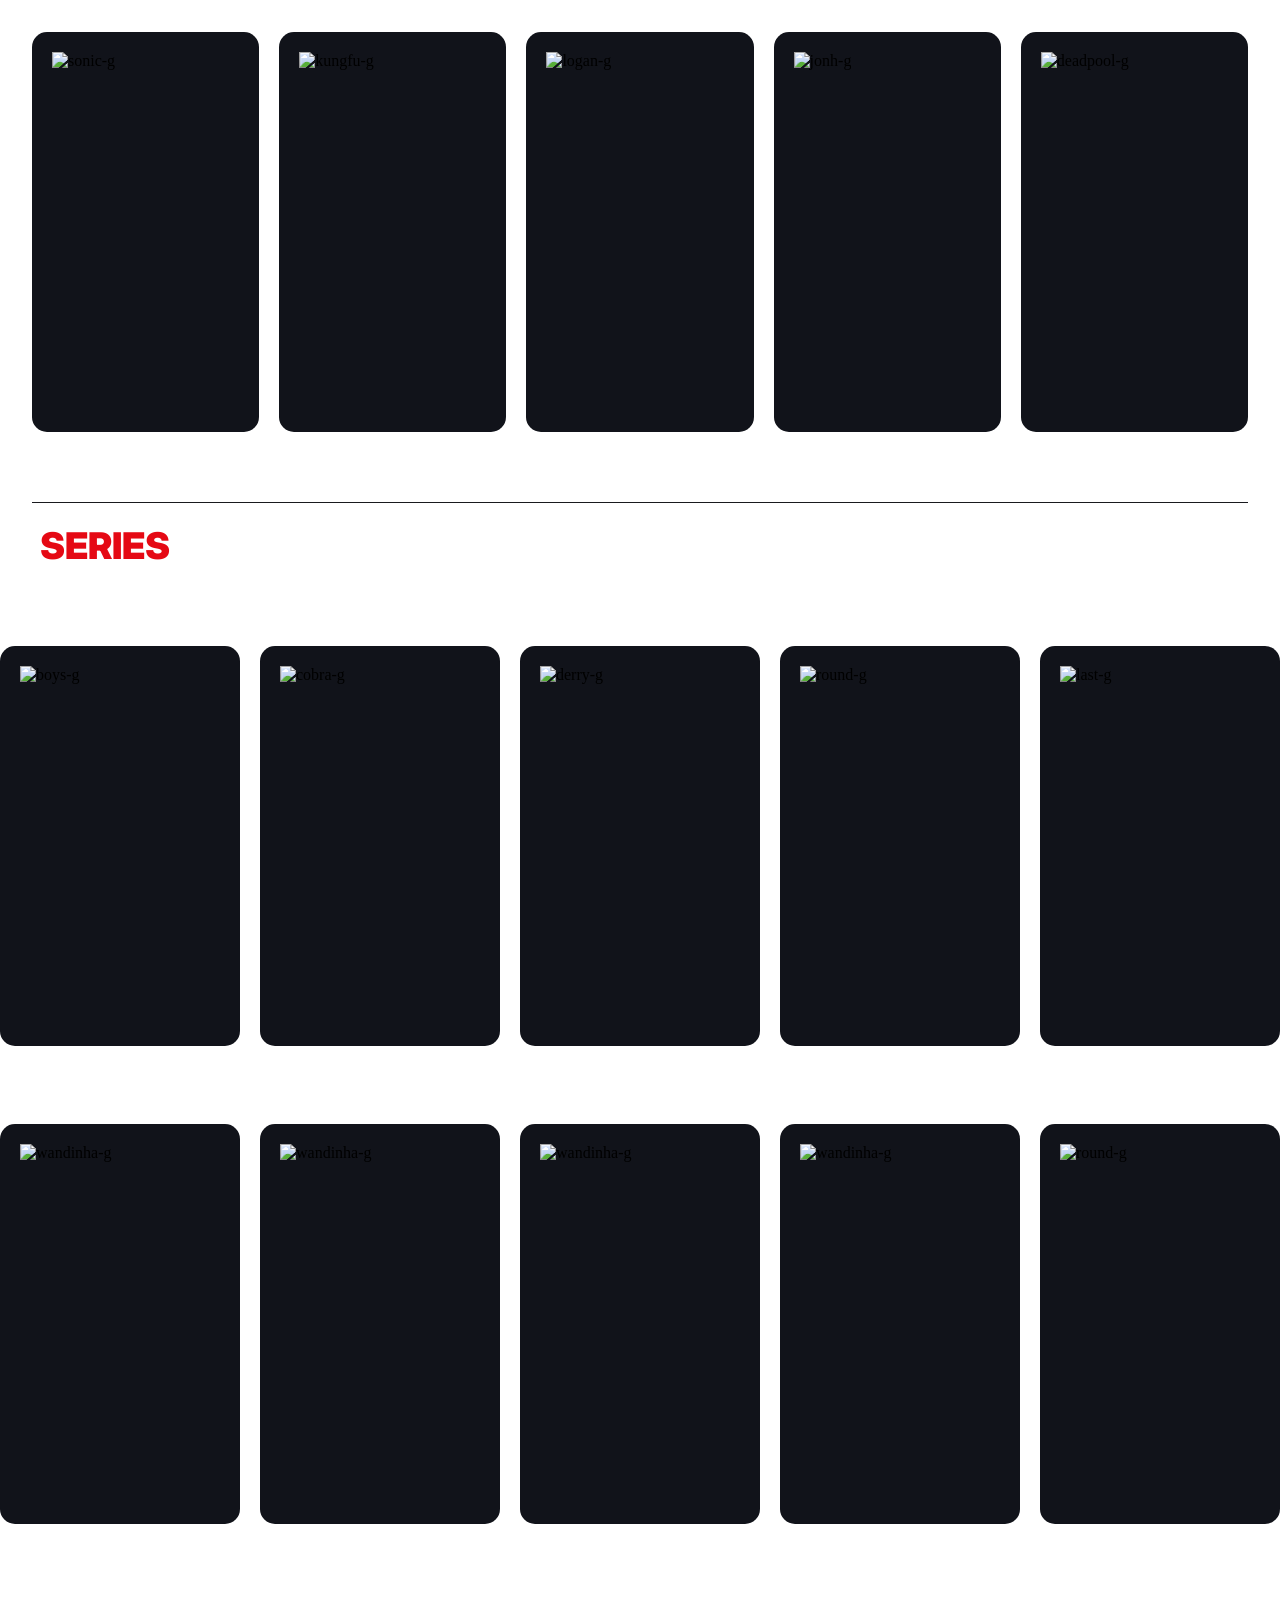
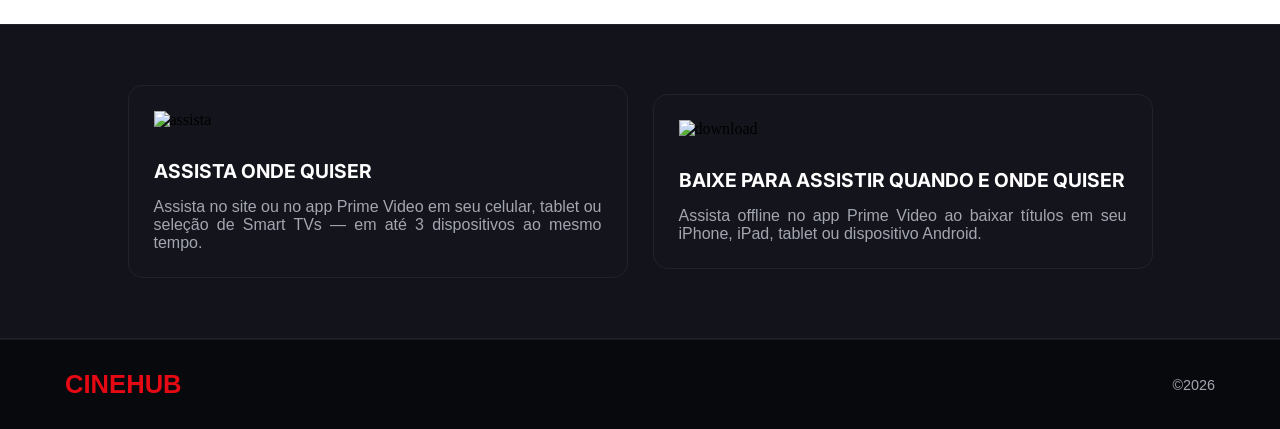
==== commit 5e3de80d: "dupla" ====
--- a/index.html
+++ b/index.html
@@ -71,30 +71,34 @@
         
     <h2 class="titulo">FILMES</h2>
     <h2>NOVOS ADICIONADOS</h2>
+        <section class="rolagem">
+            <div class="img-add">
+                    
+                        <div class="dupla">
+                            <div class="zo-img">
+                                <img src="" alt="ongback-g">
+                            </div>
 
-    <section class="rolagem">
-        <div class="img-add">
-                <div class="zo-img">
-                    <img src="" alt="ongback-g">
-                </div>
+                            <div class="zo-img">
+                                    <img src="" alt="protetor-g">
+                            </div>
+                        </div>
+                    
+                    <div class="dupla">
+                        <div class="zo-img">
+                                <img src="" alt="empregada-g">
+                        </div>
 
-                <div class="zo-img">
-                        <img src="" alt="protetor-g">
-                </div>
-
-                <div class="zo-img">
-                        <img src="" alt="empregada-g">
-                </div>
-
-                <div class="zo-img">
-                        <img src="" alt="avengers-g">
-                </div>
-
-                <div class="zo-img">
-                        <img src="" alt="anna-g">
-                </div>
-        </div>
-    </section>
+                        <div class="zo-img">
+                                <img src="" alt="avengers-g">
+                        </div>
+                    </div>
+                    
+                    <div class="zo-img">
+                            <img src="" alt="anna-g">
+                    </div>
+            </div>
+        </section>
 
     <h2>MAIS ASSISTIDOS</h2>
 
--- a/estilo/style.css
+++ b/estilo/style.css
@@ -270,7 +270,7 @@
         align-items: center;
         justify-content: center;
         flex-direction: column;
-        gap: 15px;
+        gap: 10px;
     }
 
     .contain-div {
@@ -282,11 +282,11 @@
     }
 
     .contain-img .img {
-        width: 220px;
+        width: 190px;
     }
 
     .ave-g {
-        width: 450px;
+        width: 390px;
         height: 270px;
     }
 }
@@ -310,6 +310,11 @@
     margin-left: 40px;
 }
 
+.dupla {
+    display: flex;
+    gap: 20px;
+}
+
 .img-add{
     display: flex;
     justify-content: center;
@@ -344,6 +349,24 @@
 .zo-img:hover {
     transform: translate(0%, -2%) scale(102%);
     box-shadow: 0px 0px 15px var(--cor2);
+}
+
+@media (max-width: 600px) {
+    .dupla {
+        display: flex;
+        justify-content: center;
+        gap: 10px;
+    }
+    .img-add {
+        justify-content: flex-start;
+        flex-direction: column;
+        gap:15px;
+    }
+
+    .uni {
+        margin-left: 0;
+        margin-right: 0;
+    }
 }
 
 .ge-info{
@@ -403,16 +426,13 @@
 
     .rolagem {
         display: flex;
+        flex-direction: column;
         gap: 20px;
-        justify-content: flex-start;
-        overflow-x: auto;
-        scrollbar-width: none;
-        margin-left: 20px;
-        margin-right: 20px;
+        justify-content: center;
     }
 
     .zo-img {
-        width: 220px;
+        width: 190px;
         height: 350px;
         transition: none;
         flex-shrink: 0;
@@ -433,11 +453,6 @@
     .div-info {
         width: 100%;
         border-radius: 0;
-    }
-
-    .uni {
-        margin-left: 0;
-        margin-right: 0;
     }
 }
 
@@ -466,3 +481,13 @@
     margin-left: auto;
 }
 
+@media (max-width: 600px) {
+    footer {
+        padding: 15px;
+    }
+
+    footer p {
+        font-size: 1em;
+    }
+}
+
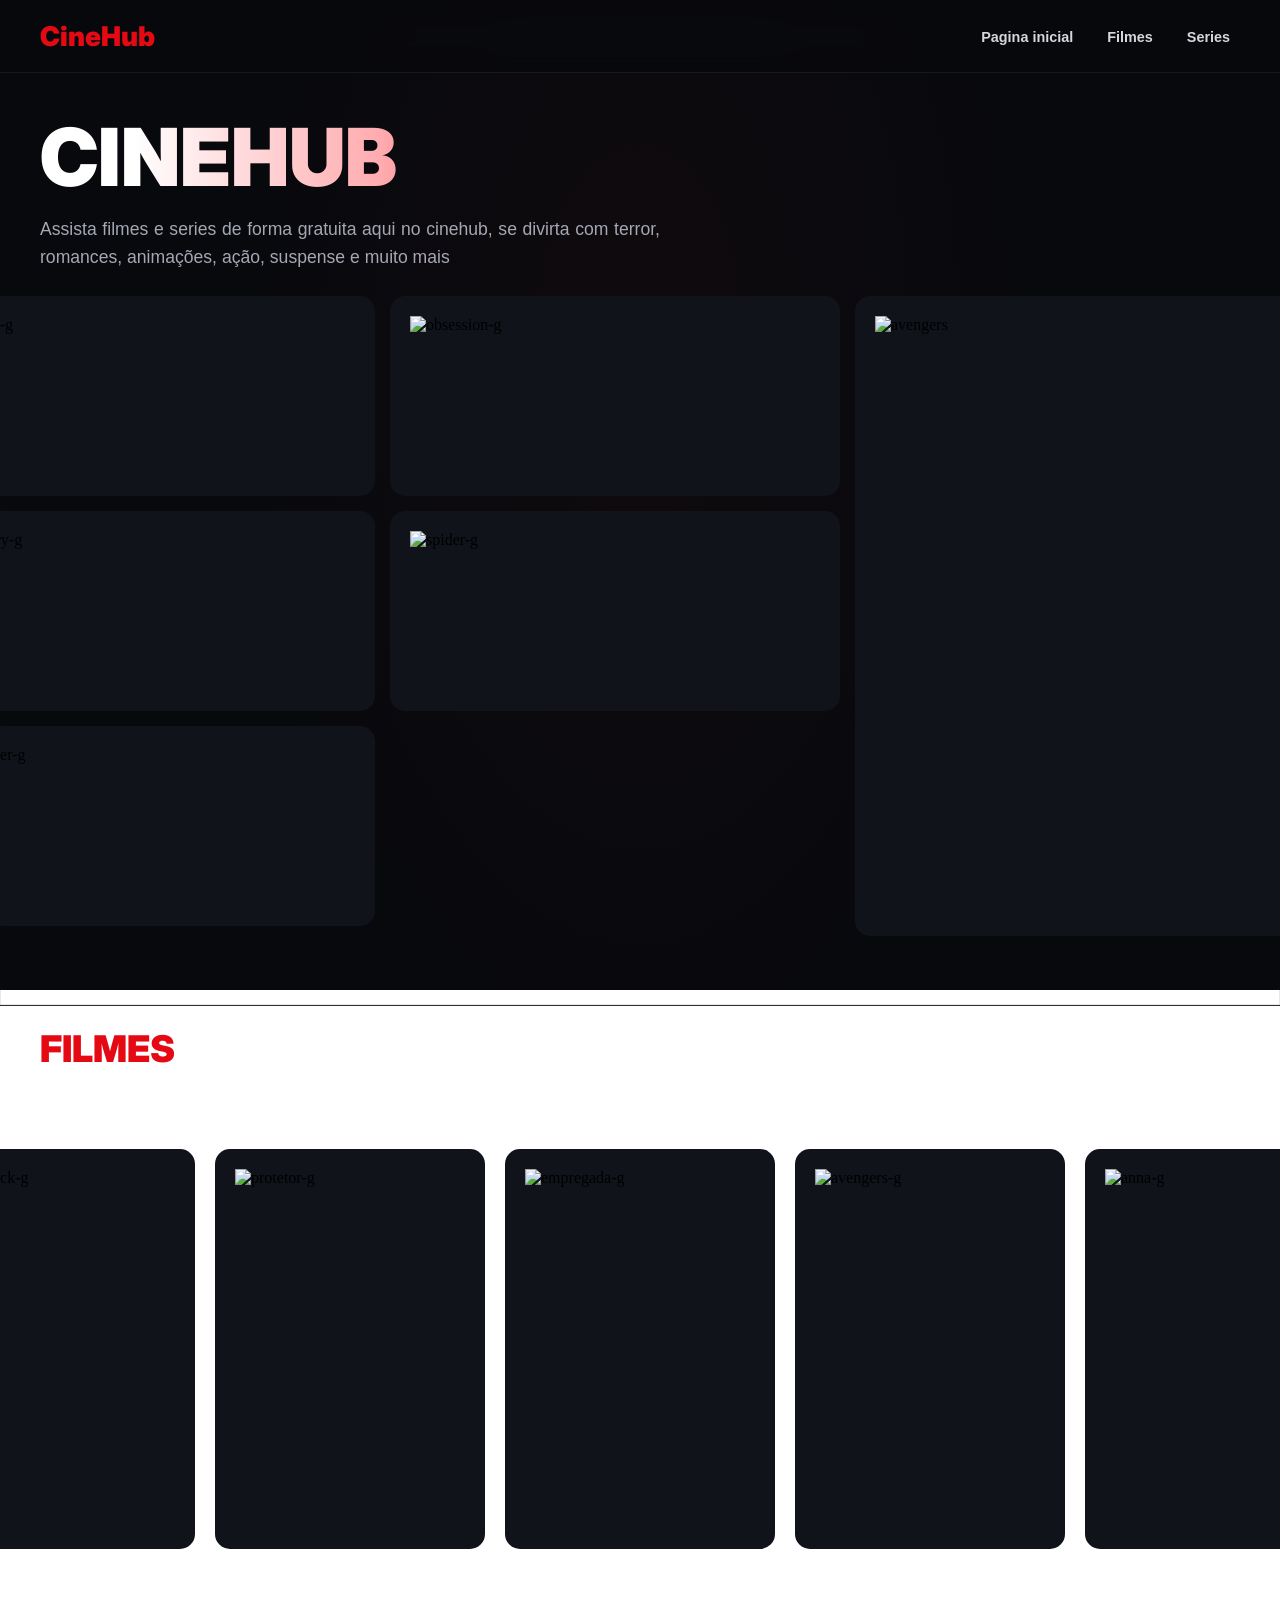
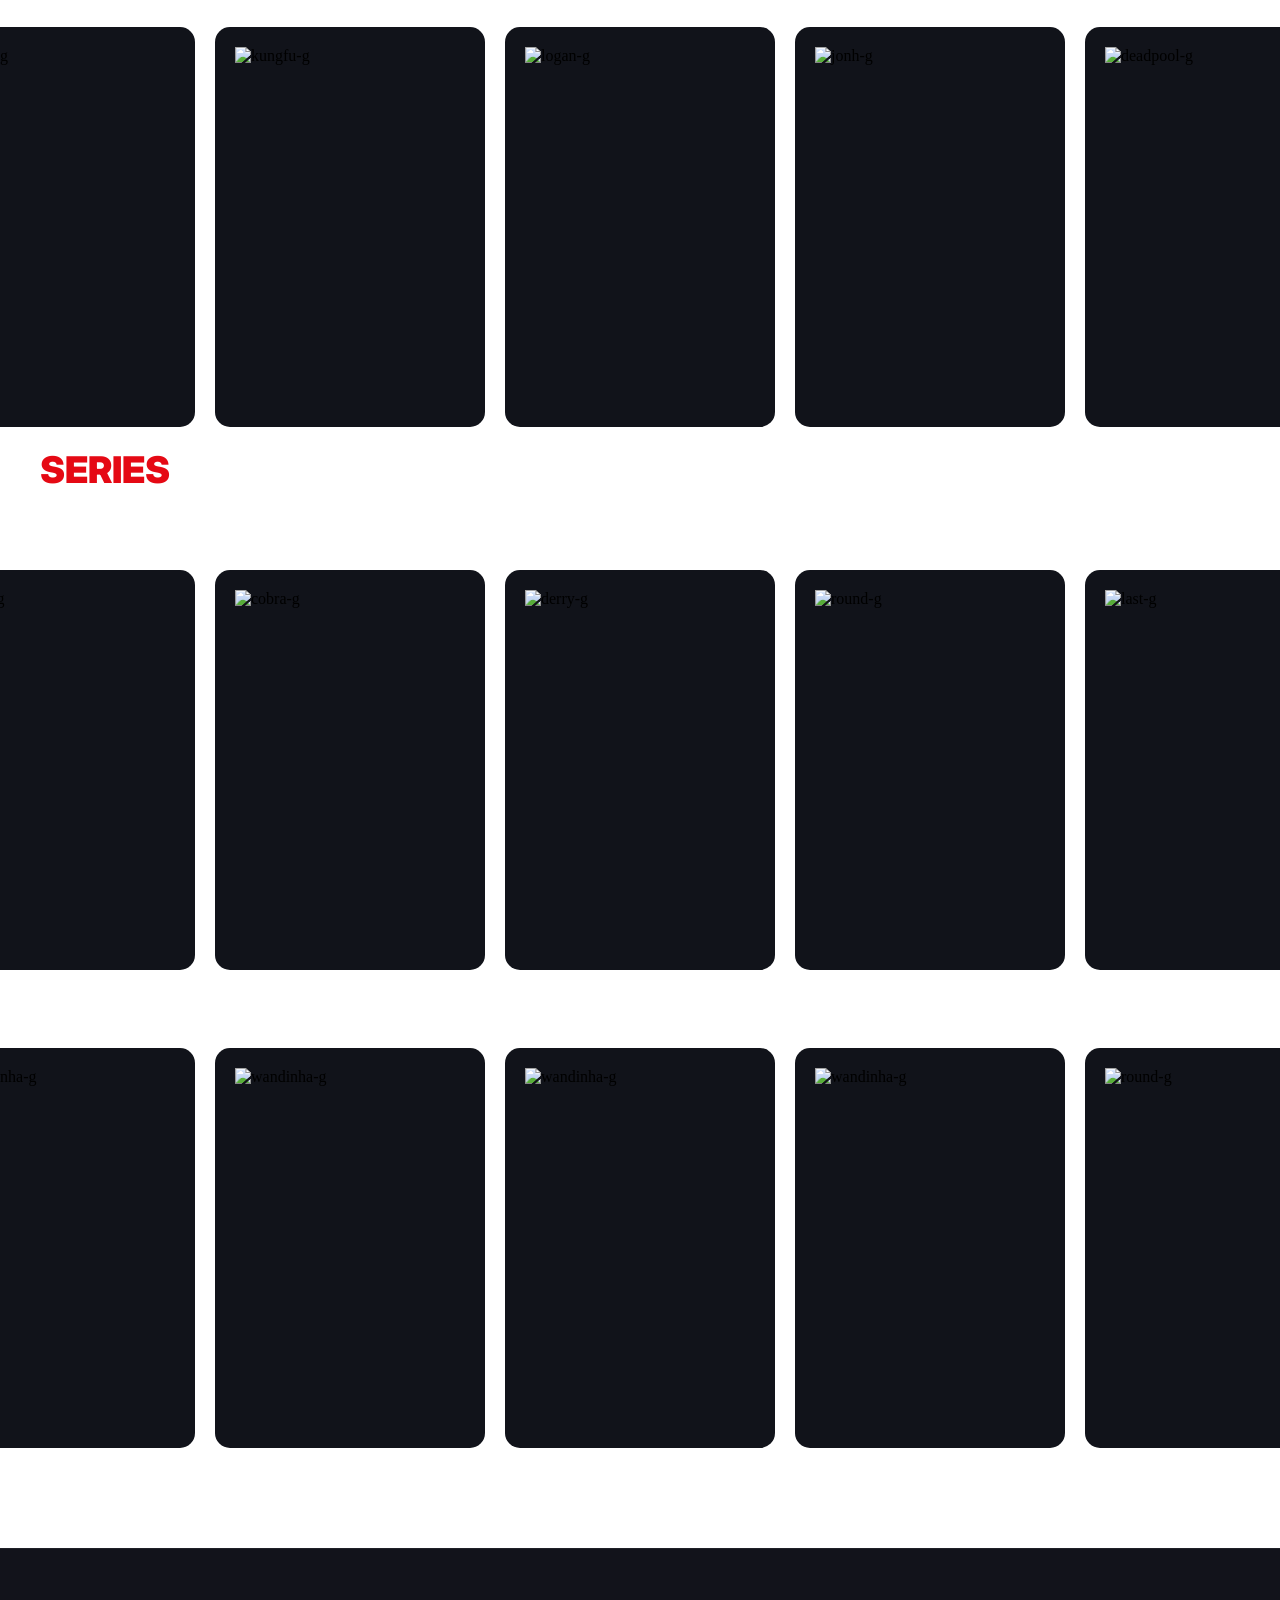
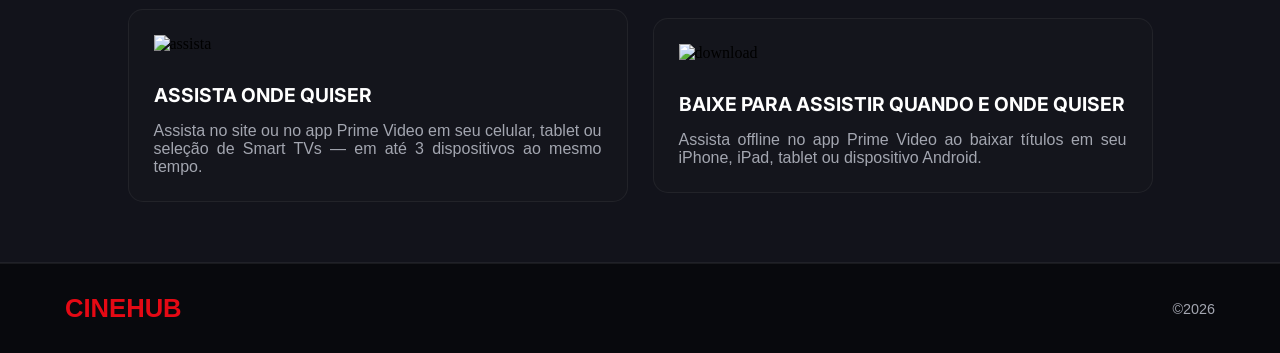
==== commit f5f6de7b: "dupla" ====
--- a/index.html
+++ b/index.html
@@ -71,7 +71,6 @@
         
     <h2 class="titulo">FILMES</h2>
     <h2>NOVOS ADICIONADOS</h2>
-        <section class="rolagem">
             <div class="img-add">
                     
                         <div class="dupla">
@@ -92,85 +91,107 @@
                         <div class="zo-img">
                                 <img src="" alt="avengers-g">
                         </div>
-                    </div>
-                    
-                    <div class="zo-img">
-                            <img src="" alt="anna-g">
-                    </div>
-            </div>
-        </section>
+
+                    </div>
+
+                        <div class="dupla2">
+                            <div class="zo-img">
+                                    <img src="" alt="anna-g">
+                            </div>
+                        </div>
+
+            </div>
 
     <h2>MAIS ASSISTIDOS</h2>
 
-    <section class="rolagem">
-        <div class="img-add" id="traco">
-                <div class="zo-img">
-                    <img src="" alt="sonic-g">
+        <div class="img-add">
+
+                <div class="dupla">
+                    <div class="zo-img">
+                        <img src="" alt="sonic-g">
+                    </div>
+
+                    <div class="zo-img">
+                        <img src="" alt="kungfu-g">
+                    </div>
+                </div>
+
+                <div class="dupla">
+                    <div class="zo-img">
+                        <img src="" alt="logan-g">
+                    </div>
+
+                    <div class="zo-img">
+                        <img src="" alt="jonh-g">
+                    </div>
+                </div>
+
+                <div class="dupla2">
+                    <div class="zo-img">
+                        <img src="" alt="deadpool-g">
+                    </div>
+                </div>
+        </div>
+
+    <h2 class="titulo">SERIES</h2>
+
+    <h2>NOVOS ADICIONADOS</h2>
+
+        <div class="img-add">
+                <div class="dupla">
+                    <div class="zo-img">
+                        <img src="" alt="boys-g">
+                    </div>
+
+                    <div class="zo-img">
+                        <img src="" alt="cobra-g">
+                    </div>
+                </div>
+
+                <div class="dupla">
+                    <div class="zo-img">
+                        <img src="" alt="derry-g"">
+                    </div>
+
+                    <div class="zo-img">
+                        <img src="" alt="round-g">
+                    </div>
+                </div>
+
+                <div class="dupla2">
+                    <div class="zo-img">
+                        <img src="" alt="last-g">
+                    </div>
                 </div>
         
-                <div class="zo-img">
-                    <img src="" alt="kungfu-g">
-                </div>
-
-                <div class="zo-img">
-                    <img src="" alt="logan-g">
-                </div>
-
-                <div class="zo-img">
-                    <img src="" alt="jonh-g">
-                </div>
-
-                <div class="zo-img">
-                    <img src="" alt="deadpool-g">
-                </div>
-        </div>
-    </section>
-
-    <h2 class="titulo">SERIES</h2>
-
-    <h2>NOVOS ADICIONADOS</h2>
-
-    <section class="rolagem">
+        </div>
+
+    <h2>MAIS ASSISTIDOS</h2>
+
         <div class="img-add">
-                <div class="zo-img">
-                    <img src="" alt="boys-g">
-                </div>
-        
-                <div class="zo-img">
-                    <img src="" alt="cobra-g">
-                </div>
-                <div class="zo-img">
-                    <img src="" alt="derry-g"">
-                </div>
-        
-                <div class="zo-img">
-                    <img src="" alt="round-g">
-                </div>
-                <div class="zo-img">
-                    <img src="" alt="last-g">
-                </div>
-        
-        </div>
-    </section>
-
-    <h2>MAIS ASSISTIDOS</h2>
-
-    <section class="rolagem">
-        <div class="img-add">
-                <div class="zo-img">
-                    <img src="" alt="wandinha-g">
-                </div>
-                <div class="zo-img">
-                    <img src="" alt="wandinha-g">
-                </div>
-                <div class="zo-img">
+                <div class="dupla">
+                    <div class="zo-img">
                         <img src="" alt="wandinha-g">
-                </div>
-                <div class="zo-img">
+                    </div>
+                    <div class="zo-img">
                         <img src="" alt="wandinha-g">
-                </div>
-                <div class="zo-img">
-                        <img src="" alt="round-g">
+                    </div>
+                </div>
+
+                <div class="dupla">
+                    <div class="zo-img">
+                            <img src="" alt="wandinha-g">
+                    </div>
+
+                    <div class="zo-img">
+                            <img src="" alt="wandinha-g">
+                    </div>
+                </div>
+
+                <div class="dupla2">
+                    <div class="zo-img">
+                            <img src="" alt="round-g">
+                    </div>
                 </div>
     </section>
 
--- a/estilo/style.css
+++ b/estilo/style.css
@@ -329,14 +329,6 @@
     padding-bottom: 50px;
 }
 
-#traco {
-    width: 95%;
-    margin: auto;
-    border-bottom: 1px solid var(--cor7);
-    padding-top: 25px;
-    padding-bottom: 70px;
-}
-
 .zo-img {
     background-color: var(--cor12);
     width: 270px;
@@ -355,8 +347,14 @@
     .dupla {
         display: flex;
         justify-content: center;
+        flex-wrap: wrap;
         gap: 10px;
     }
+
+    .dupla2 {
+        margin-left: 5px;
+    }
+
     .img-add {
         justify-content: flex-start;
         flex-direction: column;
@@ -424,13 +422,6 @@
         margin-left: 15px;
     }
 
-    .rolagem {
-        display: flex;
-        flex-direction: column;
-        gap: 20px;
-        justify-content: center;
-    }
-
     .zo-img {
         width: 190px;
         height: 350px;
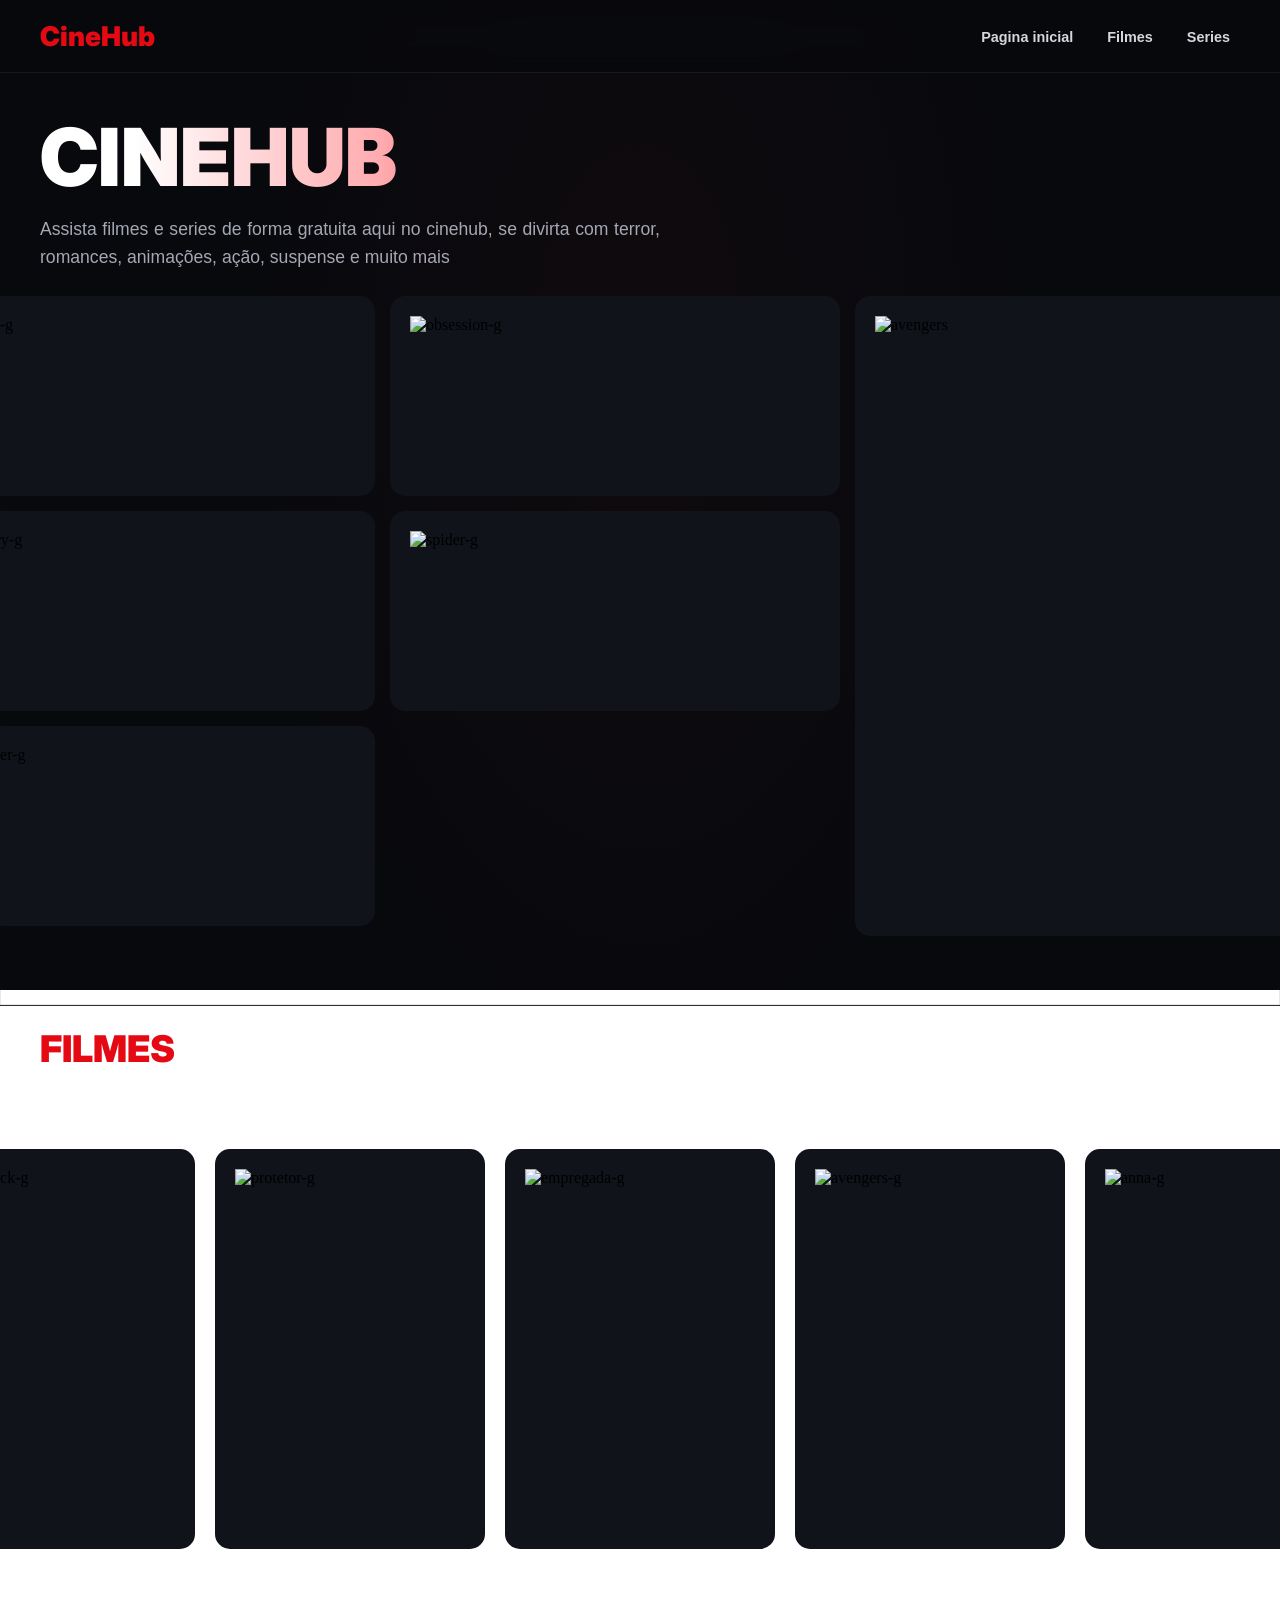
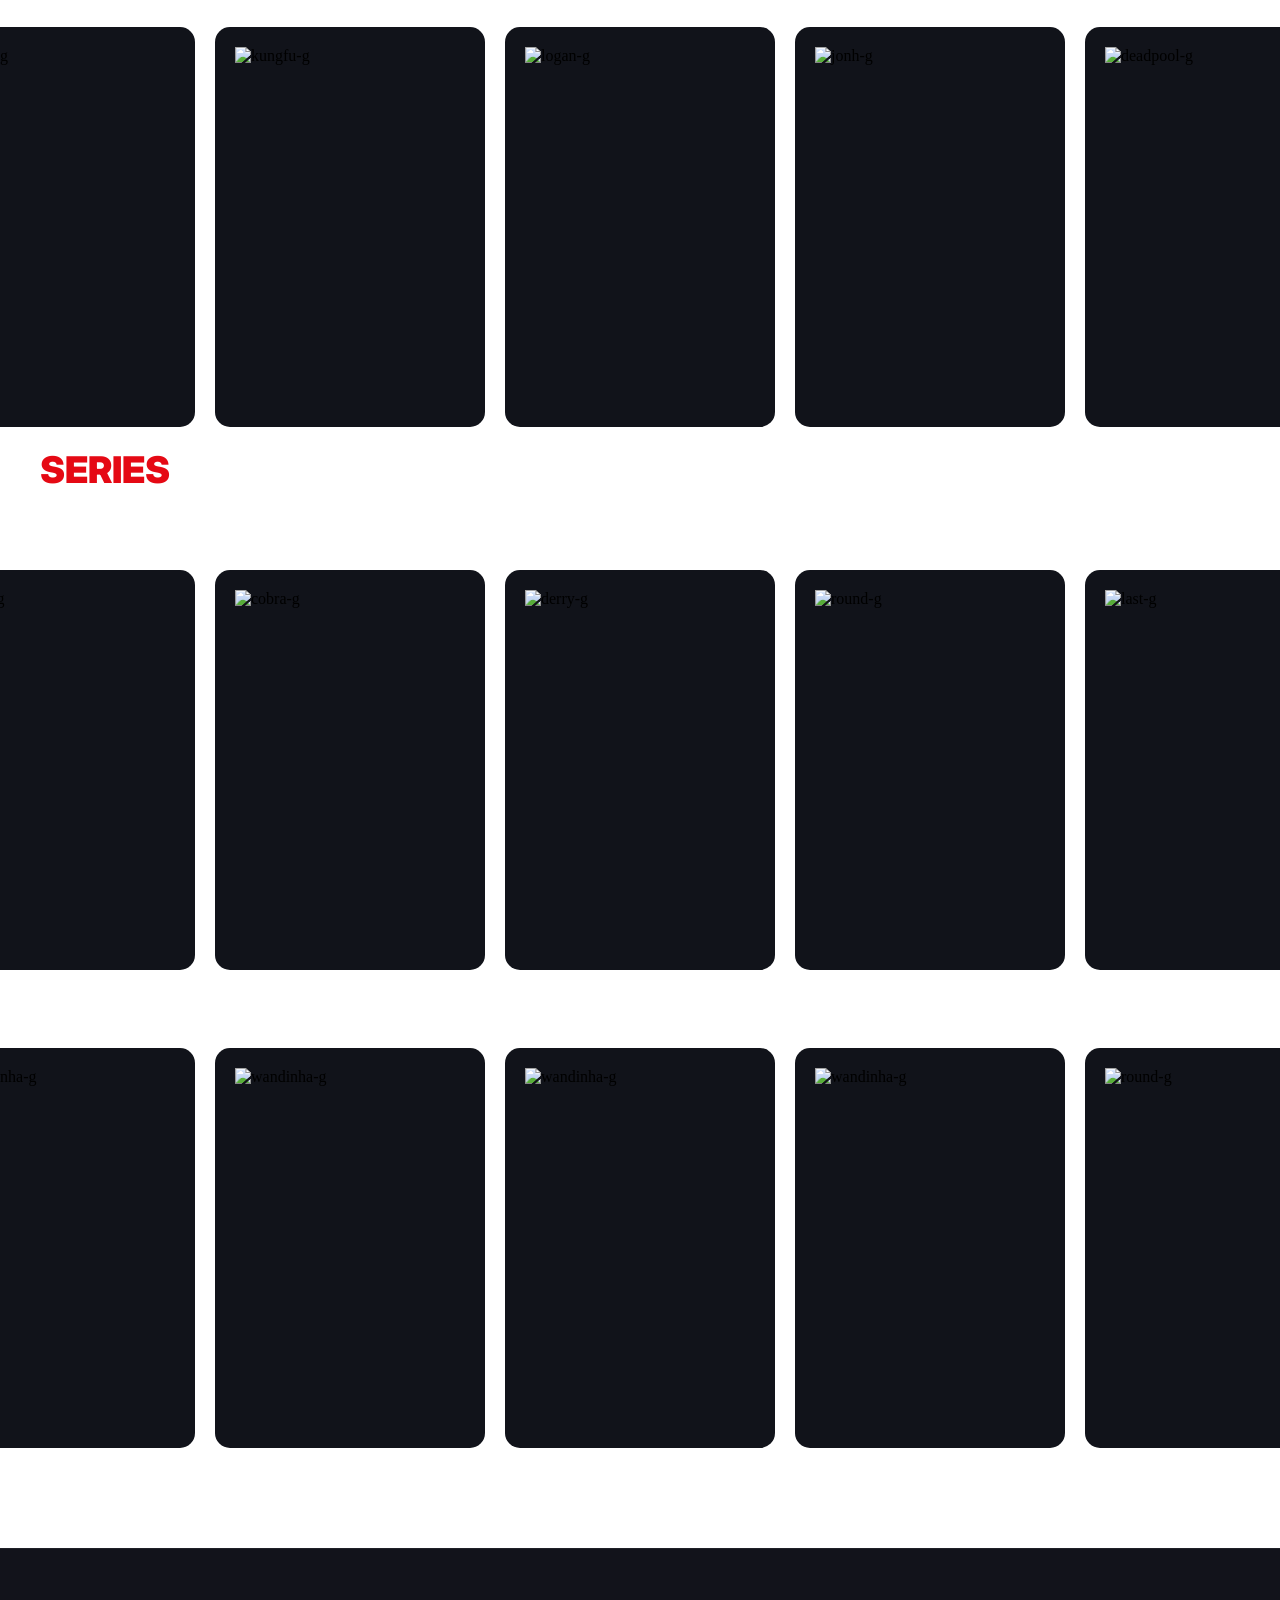
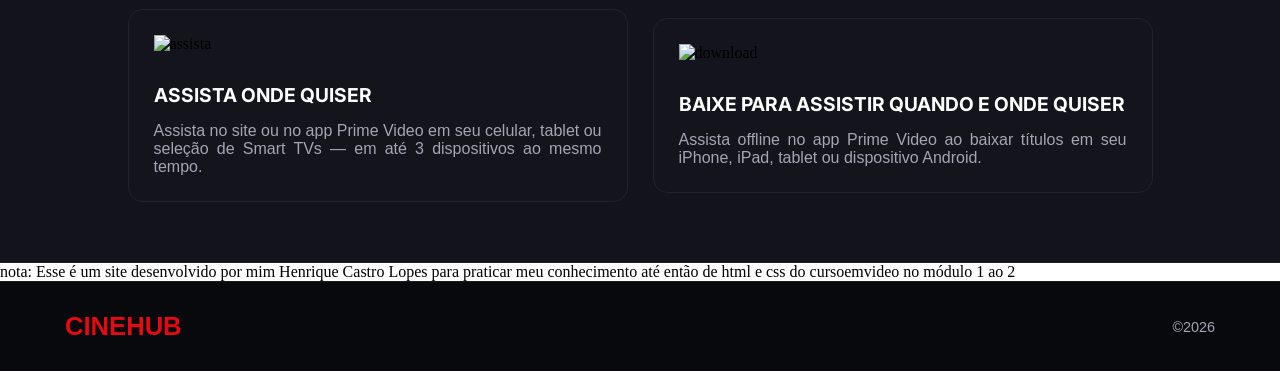
==== commit c4651c24: "aside p > span" ====
--- a/index.html
+++ b/index.html
@@ -7,6 +7,7 @@
     <link rel="stylesheet" href="estilo/style.css">
 </head>
 <body>
+    
     <header>
         <div>
             <p>CineHub</p>
@@ -17,200 +18,206 @@
             </nav>
         </div>
     </header>
-
-            <div class="contain-ti">
-                <h1>CINEHUB</h1>
-                <p>Assista filmes e series de forma gratuita aqui no cinehub, se divirta com terror, romances, animações, ação, suspense e muito mais<p>
-            </div>
-
-            <div class="ge">
-
-                <div class="imge">
-                    <div class="contain-div">
-                        <div class="contain-img">
-                            
-                                <div class="img">
-                                    <img src="" alt="spider-g">
-                                </div>
-        
-                                <div class="img">
-                                    <img src="" alt="obsession-g">
-                                </div>
-
-                        </div>
-            
-                        <div class="contain-img">
-
-                                <div class="img">
-                                    <img src="" alt="it-derry-g">
-                                </div>
-                                
-                                <div class="img">
-                                    <img src="" alt="spider-g">
-                                </div>
-                        </div>
-
-                        <div class="contain-img">
-
-                                <div class="img">
-                                    <img src="" alt="stranger-g">
-                                </div>
-
-                        </div>
-                    </div>
-                    
-                    <div class="ave">
-
-                            <div class="ave-g">
-                                <img src="" alt="avengers">
-                            </div>
-
-                    </div>
-                </div>
-            </div>
-        
-    <h2 class="titulo">FILMES</h2>
-    <h2>NOVOS ADICIONADOS</h2>
-            <div class="img-add">
-                    
+<main>
+    
+                <div class="contain-ti">
+                    <h1>CINEHUB</h1>
+                    <p>Assista filmes e series de forma gratuita aqui no cinehub, se divirta com terror, romances, animações, ação, suspense e muito mais<p>
+                </div>
+    
+                <div class="ge">
+    
+                    <div class="imge">
+                        <div class="contain-div">
+                            <div class="contain-img">
+    
+                                    <div class="img">
+                                        <img src="" alt="spider-g">
+                                    </div>
+    
+                                    <div class="img">
+                                        <img src="" alt="obsession-g">
+                                    </div>
+    
+                            </div>
+    
+                            <div class="contain-img">
+    
+                                    <div class="img">
+                                        <img src="" alt="it-derry-g">
+                                    </div>
+    
+                                    <div class="img">
+                                        <img src="" alt="spider-g">
+                                    </div>
+                            </div>
+    
+                            <div class="contain-img">
+    
+                                    <div class="img">
+                                        <img src="" alt="stranger-g">
+                                    </div>
+    
+                            </div>
+                        </div>
+    
+                        <div class="ave">
+    
+                                <div class="ave-g">
+                                    <img src="" alt="avengers">
+                                </div>
+    
+                        </div>
+                    </div>
+                </div>
+    
+        <h2 class="titulo">FILMES</h2>
+        <h2>NOVOS ADICIONADOS</h2>
+                <div class="img-add">
+    
+                            <div class="dupla">
+                                <div class="zo-img">
+                                    <img src="" alt="ongback-g">
+                                </div>
+    
+                                <div class="zo-img">
+                                        <img src="" alt="protetor-g">
+                                </div>
+                            </div>
+    
                         <div class="dupla">
                             <div class="zo-img">
-                                <img src="" alt="ongback-g">
-                            </div>
-
+                                    <img src="" alt="empregada-g">
+                            </div>
+    
                             <div class="zo-img">
-                                    <img src="" alt="protetor-g">
-                            </div>
-                        </div>
-                    
-                    <div class="dupla">
-                        <div class="zo-img">
-                                <img src="" alt="empregada-g">
-                        </div>
-
-                        <div class="zo-img">
-                                <img src="" alt="avengers-g">
-                        </div>
-
-                    </div>
-
-                        <div class="dupla2">
-                            <div class="zo-img">
-                                    <img src="" alt="anna-g">
-                            </div>
-                        </div>
-
+                                    <img src="" alt="avengers-g">
+                            </div>
+    
+                        </div>
+    
+                            <div class="dupla2">
+                                <div class="zo-img">
+                                        <img src="" alt="anna-g">
+                                </div>
+                            </div>
+    
+                </div>
+    
+        <h2>MAIS ASSISTIDOS</h2>
+    
+            <div class="img-add">
+    
+                    <div class="dupla">
+                        <div class="zo-img">
+                            <img src="" alt="sonic-g">
+                        </div>
+    
+                        <div class="zo-img">
+                            <img src="" alt="kungfu-g">
+                        </div>
+                    </div>
+    
+                    <div class="dupla">
+                        <div class="zo-img">
+                            <img src="" alt="logan-g">
+                        </div>
+    
+                        <div class="zo-img">
+                            <img src="" alt="jonh-g">
+                        </div>
+                    </div>
+    
+                    <div class="dupla2">
+                        <div class="zo-img">
+                            <img src="" alt="deadpool-g">
+                        </div>
+                    </div>
             </div>
-
-    <h2>MAIS ASSISTIDOS</h2>
-
-        <div class="img-add">
-
-                <div class="dupla">
-                    <div class="zo-img">
-                        <img src="" alt="sonic-g">
-                    </div>
-
-                    <div class="zo-img">
-                        <img src="" alt="kungfu-g">
-                    </div>
-                </div>
-
-                <div class="dupla">
-                    <div class="zo-img">
-                        <img src="" alt="logan-g">
-                    </div>
-
-                    <div class="zo-img">
-                        <img src="" alt="jonh-g">
-                    </div>
-                </div>
-
-                <div class="dupla2">
-                    <div class="zo-img">
-                        <img src="" alt="deadpool-g">
-                    </div>
-                </div>
+    
+        <h2 class="titulo">SERIES</h2>
+    
+        <h2>NOVOS ADICIONADOS</h2>
+    
+            <div class="img-add">
+                    <div class="dupla">
+                        <div class="zo-img">
+                            <img src="" alt="boys-g">
+                        </div>
+    
+                        <div class="zo-img">
+                            <img src="" alt="cobra-g">
+                        </div>
+                    </div>
+    
+                    <div class="dupla">
+                        <div class="zo-img">
+                            <img src="" alt="derry-g"">
+                        </div>
+    
+                        <div class="zo-img">
+                            <img src="" alt="round-g">
+                        </div>
+                    </div>
+    
+                    <div class="dupla2">
+                        <div class="zo-img">
+                            <img src="" alt="last-g">
+                        </div>
+                    </div>
+    
+            </div>
+    
+        <h2>MAIS ASSISTIDOS</h2>
+    
+            <div class="img-add">
+                    <div class="dupla">
+                        <div class="zo-img">
+                            <img src="" alt="wandinha-g">
+                        </div>
+                        <div class="zo-img">
+                            <img src="" alt="wandinha-g">
+                        </div>
+                    </div>
+    
+                    <div class="dupla">
+                        <div class="zo-img">
+                                <img src="" alt="wandinha-g">
+                        </div>
+    
+                        <div class="zo-img">
+                                <img src="" alt="wandinha-g">
+                        </div>
+                    </div>
+    
+                    <div class="dupla2">
+                        <div class="zo-img">
+                                <img src="" alt="round-g">
+                        </div>
+                    </div>
+        </section>
+    
         </div>
-
-    <h2 class="titulo">SERIES</h2>
-
-    <h2>NOVOS ADICIONADOS</h2>
-
-        <div class="img-add">
-                <div class="dupla">
-                    <div class="zo-img">
-                        <img src="" alt="boys-g">
-                    </div>
-
-                    <div class="zo-img">
-                        <img src="" alt="cobra-g">
-                    </div>
-                </div>
-
-                <div class="dupla">
-                    <div class="zo-img">
-                        <img src="" alt="derry-g"">
-                    </div>
-
-                    <div class="zo-img">
-                        <img src="" alt="round-g">
-                    </div>
-                </div>
-
-                <div class="dupla2">
-                    <div class="zo-img">
-                        <img src="" alt="last-g">
-                    </div>
-                </div>
-        
-        </div>
-
-    <h2>MAIS ASSISTIDOS</h2>
-
-        <div class="img-add">
-                <div class="dupla">
-                    <div class="zo-img">
-                        <img src="" alt="wandinha-g">
-                    </div>
-                    <div class="zo-img">
-                        <img src="" alt="wandinha-g">
-                    </div>
-                </div>
-
-                <div class="dupla">
-                    <div class="zo-img">
-                            <img src="" alt="wandinha-g">
-                    </div>
-
-                    <div class="zo-img">
-                            <img src="" alt="wandinha-g">
-                    </div>
-                </div>
-
-                <div class="dupla2">
-                    <div class="zo-img">
-                            <img src="" alt="round-g">
-                    </div>
-                </div>
-    </section>
-
-    </div>
-        <div class="ge-info">
-            <div class="div-info">
-                <img src="" alt="assista">
-            
-                <h2>ASSISTA ONDE QUISER</h2>
-                <p>Assista no site ou no app Prime Video em seu celular, tablet ou seleção de Smart TVs — em até 3 dispositivos ao mesmo tempo.</p>
+            <div class="ge-info">
+                <div class="div-info">
+                    <img src="" alt="assista">
+    
+                    <h2>ASSISTA ONDE QUISER</h2>
+                    <p>Assista no site ou no app Prime Video em seu celular, tablet ou seleção de Smart TVs — em até 3 dispositivos ao mesmo tempo.</p>
+                </div>
+    
+                <div class="div-info">
+                    <img src="" alt="download">
+    
+                    <h2>BAIXE PARA ASSISTIR QUANDO E ONDE QUISER</h2>
+                    <p>Assista offline no app Prime Video ao baixar títulos em seu iPhone, iPad, tablet ou dispositivo Android.</p>
+                </div>
             </div>
-
-            <div class="div-info">
-                <img src="" alt="download">
-
-                <h2>BAIXE PARA ASSISTIR QUANDO E ONDE QUISER</h2>
-                <p>Assista offline no app Prime Video ao baixar títulos em seu iPhone, iPad, tablet ou dispositivo Android.</p>
-            </div>
-        </div>
+    
+            <aside>
+                <p><span>nota:</span> Esse é um site desenvolvido por mim Henrique Castro Lopes para praticar meu conhecimento até então de html e css do cursoemvideo no módulo 1 ao 2</p>
+            </aside>
+</main>
 
     <footer>
         <p>CINEHUB</p>
--- a/estilo/style.css
+++ b/estilo/style.css
@@ -344,6 +344,16 @@
 }
 
 @media (max-width: 600px) {
+    .rolagem {
+        display: flex;
+        gap: 10px;
+        overflow-x: auto;
+        scrollbar-width: none;
+        margin-left: 15px;
+        margin-right: 15px;
+        
+    }
+
     .dupla {
         display: flex;
         justify-content: center;
@@ -352,18 +362,29 @@
     }
 
     .dupla2 {
-        margin-left: 5px;
+        margin-left: 10px;
     }
 
     .img-add {
-        justify-content: flex-start;
+        justify-content: center;
         flex-direction: column;
         gap:15px;
+    }
+
+    .row {
+        display: flex;
+        gap: 10px;
+        flex-direction: row;
+        
     }
 
     .uni {
         margin-left: 0;
         margin-right: 0;
+    }
+
+    .zo-img {
+        width: 190px;
     }
 }
 
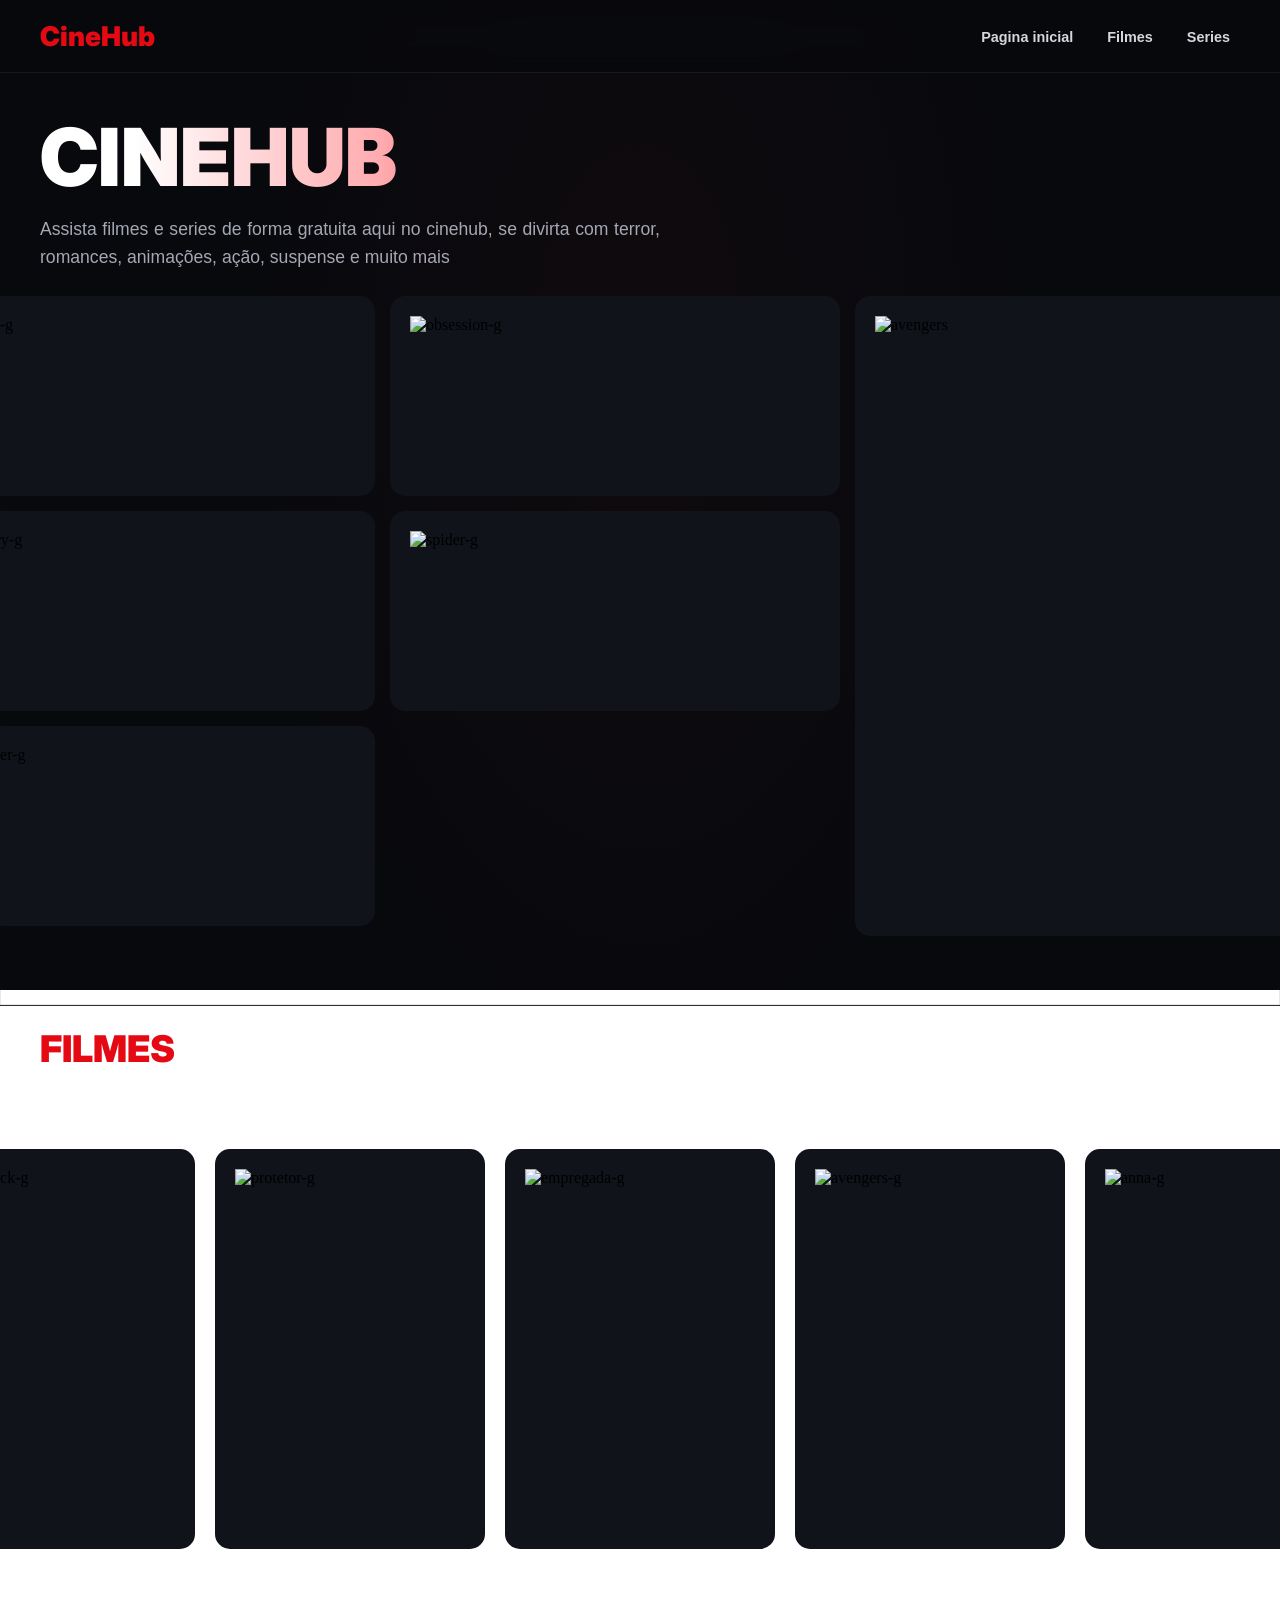
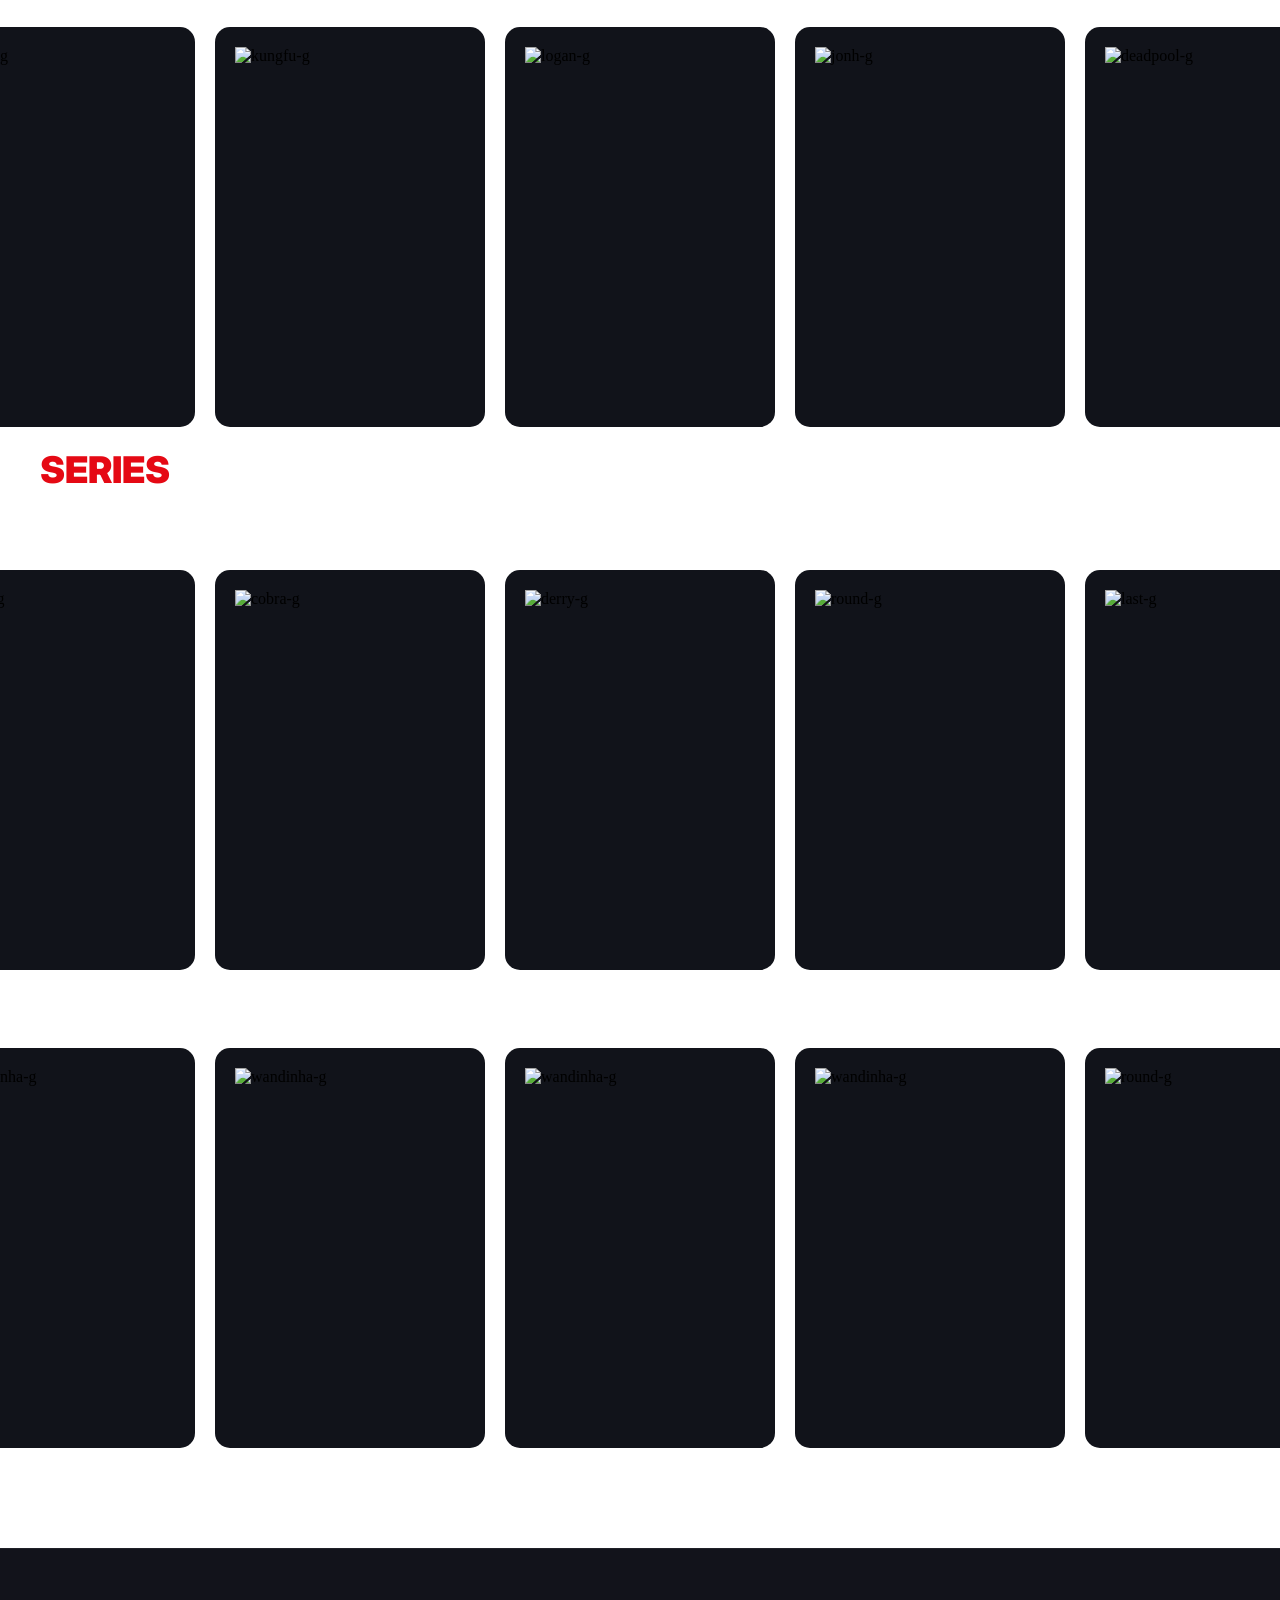
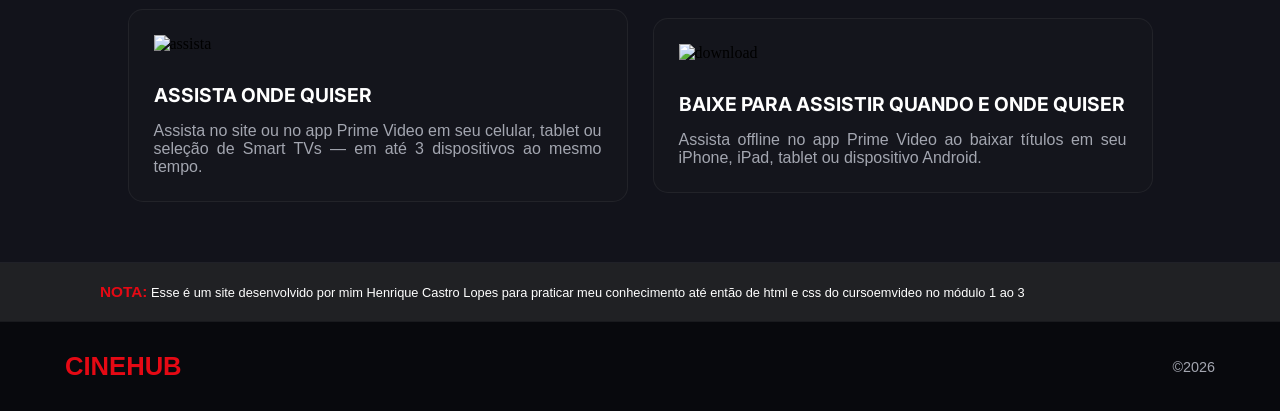
==== commit 372e7596: "aside p" ====
--- a/index.html
+++ b/index.html
@@ -215,7 +215,7 @@
             </div>
     
             <aside>
-                <p><span>nota:</span> Esse é um site desenvolvido por mim Henrique Castro Lopes para praticar meu conhecimento até então de html e css do cursoemvideo no módulo 1 ao 2</p>
+                <p><span>nota:</span> Esse é um site desenvolvido por mim Henrique Castro Lopes para praticar meu conhecimento até então de html e css do cursoemvideo no módulo 1 ao 3</p>
             </aside>
 </main>
 
--- a/estilo/style.css
+++ b/estilo/style.css
@@ -468,6 +468,31 @@
     }
 }
 
+aside {
+    background-color: var(--cor13);
+    padding: 20px;
+    padding-left: 100px;
+}
+
+aside p {
+    color: var(--cor1);
+    font-family: var(--font-padrao);
+    font-size: 0.8em;
+}
+
+aside p > span {
+    color: var(--cor3);
+    font-size: 1.2em;
+    font-weight: 900;
+    text-transform: uppercase;
+}
+
+@media (max-width: 600px) {
+    aside {
+        padding-left: 20px;
+    }
+}
+
 footer{
     background-color: var(--cor6);
     border-top: 1px solid var(--cor7);
